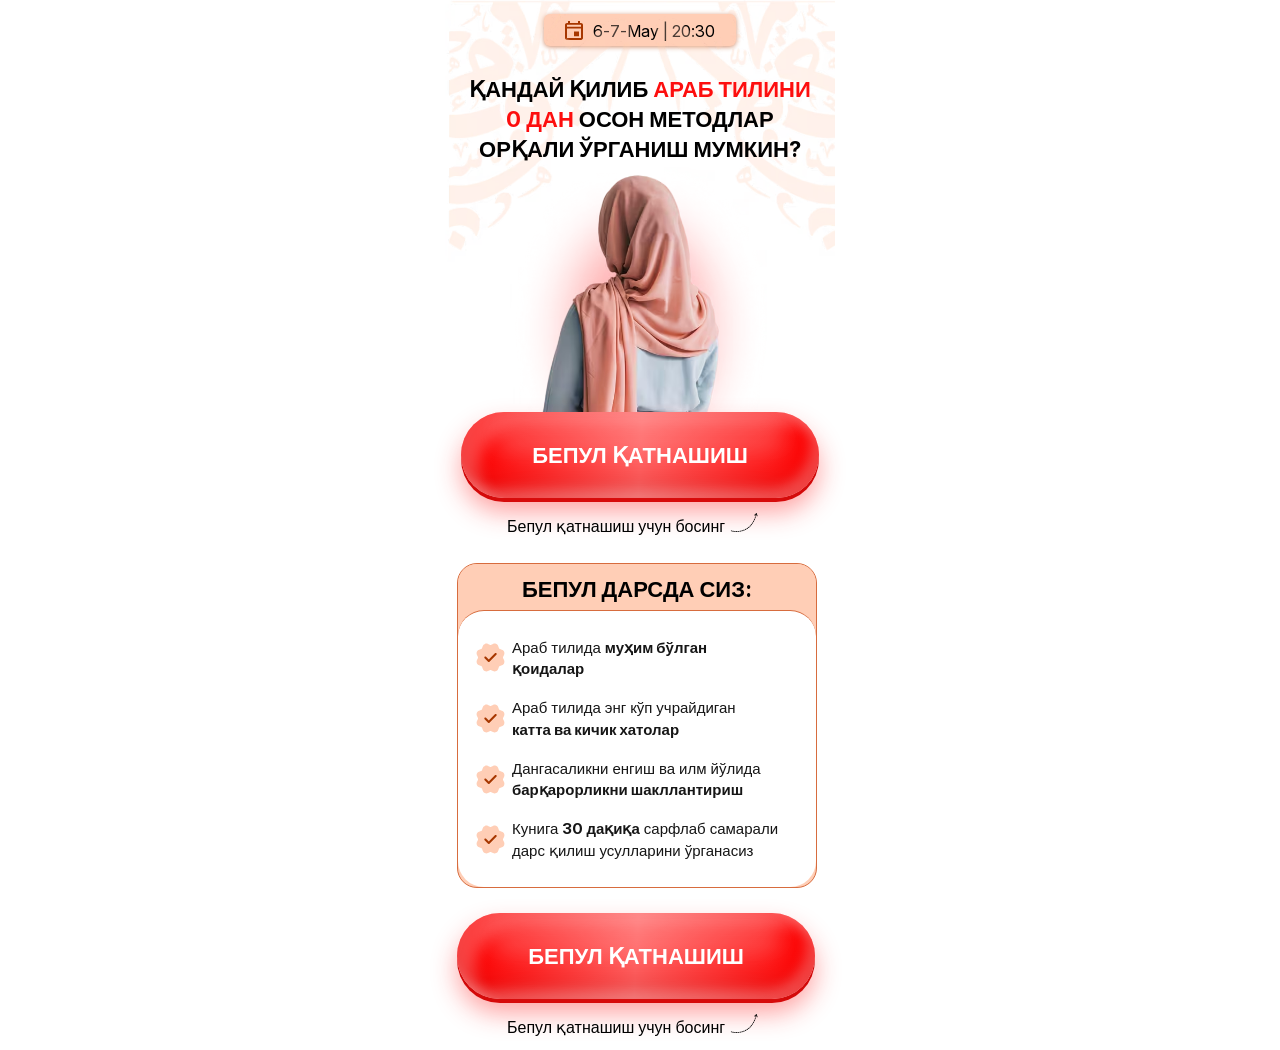
==== b/index.html @ a01e9bb9 "adddd" ====
<!DOCTYPE html>
<html lang="ru">

<head>
  <meta charset="UTF-8">
  <meta name="viewport" content="width=device-width, initial-scale=1.0">
  <title>b</title>
    <style>
      @font-face {
        font-family: "Inter";
        src: url("./font/Inter_18pt-Regular.woff2") format("woff2");
        font-weight: 400;
        font-display: swap;
      }

      @font-face {
        font-family: "Inter";
        src: url("./font/Inter_18pt-Bold.woff2") format("woff2");
        font-weight: 700;
        font-display: swap;
      }

      * {
        margin: 0;
        padding: 0;
        box-sizing: border-box
      }
    
      body {
        font-family: "Inter", Arial, Helvetica, sans-serif;
        overflow-x: hidden
      }
    
      .container {
        max-width: 390px;
        margin-left: auto;
        margin-right: auto;
        padding-left: 12px;
        padding-right: 12px
      }
    
      .wrapper {
        position: relative
      }
    
      .head__img {
        height: auto;
        position: absolute;
        max-width: 390px;
        width: 100%;
        left: 50%;
        transform: translateX(-50%)
      }
    
      .header {
        padding-top: 14px;
        padding-bottom: 28px
      }
    
      .header__container {
        display: flex;
        align-items: center;
        justify-content: center;
        gap: 10px;
        max-width: 192px;
        width: 100%;
        background-color: #FFCEB6;
        box-shadow: 0 1px 5px 0 #D38E6C;
        border-radius: 6px;
        border: none;
        height: 32px
      }
    
      .header__date {
        font-family: "Inter", Arial, Helvetica, sans-serif;
        font-weight: 400;
        font-size: 16px;
        line-height: 40px;
        text-align: center;
        color: #000;
        padding-top: 2px
      }
    
      .hero {
        position: relative;
        z-index: 11;
      }
    
      .hero__title {
        font-weight: 700;
        font-size: clamp(15px, 5.5vw, 22px);
        line-height: 30px;
        text-align: center;
        text-transform: uppercase
      }
    
      .hero__title span {
        color: #FD0E0E
      }
    
      .hero__row {
        display: flex;
        align-items: center;
        flex-direction: column
      }
    
      .logo {
        height: auto;
        max-width: 260px;
        width: 100%
      }
    
      .btn {
        position: relative;
        display: inline-flex;
        align-items: center;
        justify-content: center;
        font-family: "Inter", Arial, Helvetica, sans-serif;
        font-weight: 400;
        font-size: 22px;
        line-height: 100%;
        text-align: center;
        text-transform: uppercase;
        max-width: 358px;
        width: 100%;
        padding: 32px 0;
        border: none;
        border-radius: 50px;
        cursor: pointer;
        background: linear-gradient(92.85deg, #FD0303 4.48%, #FF5E5E 50.06%, #FD0303 97.42%);
        box-shadow: 0 14px 26px rgb(255 34 34 / .42), 0 4px 0 #C20000, 18px 13px 13.8px rgb(255 255 255 / .25) inset, -9px -9px 11.4px rgb(255 255 255 / .25) inset, 0 -16px 22px rgb(160 0 0 / .22) inset;
        color: #fff;
        margin-top: -83px;
        overflow: hidden;
        transition: transform 0.15s ease, box-shadow 0.15s ease
      }
    
      .btn::before {
        content: "";
        position: absolute;
        top: 8px;
        left: 34px;
        right: 34px;
        height: 34px;
        border-radius: 999px;
        background: rgb(255 255 255 / .16);
        filter: blur(10px);
        pointer-events: none
      }
    
      .btn:active {
        transform: translateY(3px);
        box-shadow: 0 8px 18px rgb(255 34 34 / .34), 0 1px 0 #C20000, 18px 13px 13.8px rgb(255 255 255 / .25) inset, -9px -9px 11.4px rgb(255 255 255 / .25) inset, 0 -12px 18px rgb(160 0 0 / .24) inset
      }
    
      .hero__flex {
        margin-top: 16px;
        display: flex;
        align-items: center;
        gap: 4px;
        max-width: 266px;
        width: 100%;
        margin-left: auto;
        margin-right: auto;
        position: relative
      }
    
      .flex__text {
        font-family: "Inter", Arial, Helvetica, sans-serif;
        font-weight: 400;
        font-size: 16px;
        line-height: 25px;
        color: #000
      }
    
      .arrow {
        position: absolute;
        right: 14px;
        top: -2px
      }
    
      .learn {
        padding-top: 24px;
        padding-bottom: 10px
      }
    
      .learn__card {
        overflow: hidden;
        border: 1px solid #D76C3E;
        border-radius: 20px;
        background-color: #FFCEB6;
        max-width: 360px;
        width: 100%;
        margin-bottom: 60px
      }
    
      .learn__head {
        min-height: 41px;
        padding: 14px 18px 10px 18px;
        border-radius: 18px 18px 0 0;
        background-color: #FFCEB6
      }
    
      .learn__title {
        font-weight: 700;
        font-size: clamp(20px, 5.5vw, 22px);
        line-height: 1;
        text-align: center;
        text-transform: uppercase;
        color: #000
      }
    
      .learn__list {
        display: flex;
        flex-direction: column;
        gap: 18px;
        padding: 26px 14px 26px 16px;
        list-style: none;
        border-radius: 26px;
        border-top: 1px solid #D76C3E;
        background-color: #fff
      }
    
      .learn__item {
        display: grid;
        grid-template-columns: 28px 1fr;
        align-items: center;
        column-gap: 10px
      }
    
      .learn__item p {
        font-family: "Inter", Arial, Helvetica, sans-serif;
        font-weight: 400;
        font-size: clamp(12px, 4.1vw, 15px);
        line-height: 1.42;
        color: #161616
      }
    
      .learn__item strong {
        font-weight: 800
      }
    
      .learn__check {
        position: relative;
        display: block;
        width: 28px;
        height: 28px;
        flex-shrink: 0
      }
    
      .learn__check::before {
        content: "";
        position: absolute;
        inset: 2px;
        border-radius: 9px;
        background-color: #FFC6AD;
        transform: rotate(45deg)
      }
    
      .learn__check::after {
        content: "";
        position: absolute;
        top: 8px;
        left: 8px;
        width: 11px;
        height: 6px;
        border-left: 3px solid #E77543;
        border-bottom: 3px solid #E77543;
        transform: rotate(-45deg)
      }
    </style>
    <link rel="stylesheet" href="./css/main.css" media="print" onload="this.media='all'" />
    <noscript>
      <link rel="stylesheet" href="./css/main.css" />
    </noscript>
</head>

<body>

  <div class="wrapper">
    <img src="./images/head__img.avif" width="390" height="259" loading="lazy" decoding="async" alt="headImg"
      class="head__img">
    <header class="header">
      <div class="header__container container">
        <img src="./images/calendar.svg" width="18" height="19" loading="lazy" decoding="async" alt="calendar">
        <p class="header__date">6-7-May | 20:30</p>
      </div>
    </header>

    <section class="hero">
      <div class="hero__container container">
        <h2 class="hero__title">
          Қандай қилиб <span>араб тилини <br>
            0 дан</span> осон методлар <br> орқали ўрганиш мумкин?
        </h2>
        <div class="hero__row">
          <img src="./images/logo.avif" width="260" height="400" fetchpriority="high" loading="lazy" decoding="async"
            alt="logo" class="logo">
          <button class="btn registerBtn" id="open">Бепул қатнашиш</button>
        </div>
        <div class="hero__flex">
          <p class="flex__text">
            Бепул қатнашиш учун босинг
          </p>
          <img src="./images/arrow.svg" width="29" height="21" alt="arrowImg" class="arrow">
        </div>
      </div>
    </section>
  </div>

  <section class="learn">
    <div class="learn__container container">
      <div class="learn__card">
        <div class="learn__head">
          <h2 class="learn__title">Бепул дарсда сиз:</h2>
        </div>
        <ul class="learn__list">
          <li class="learn__item">
            <img src="./images/sticky.svg" width="33" height="33" loading="lazy" decoding="async" alt="">
            <p>Араб тилида <strong>муҳим бўлган <br> қоидалар</strong></p>
          </li>
          <li class="learn__item">
            <img src="./images/sticky.svg" width="33" height="33" loading="lazy" decoding="async" alt="">
            <p>Араб тилида энг кўп учрайдиган <br> <strong>катта ва кичик хатолар</strong></p>
          </li>
          <li class="learn__item">
            <img src="./images/sticky.svg" width="33" height="33" loading="lazy" decoding="async" alt="">
            <p>Дангасаликни енгиш ва илм йўлида <strong>барқарорликни шакллантириш</strong></p>
          </li>
          <li class="learn__item">
            <img src="./images/sticky.svg" width="33" height="33" loading="lazy" decoding="async" alt="">
            <p>Кунига <strong>30 дақиқа</strong> сарфлаб самарали дарс қилиш усулларини ўрганасиз</p>
          </li>
        </ul>
      </div>
      <button class="btn registerBtn" id="openBottom">Бепул қатнашиш</button>
      <div class="hero__flex">
        <p class="flex__text">
          Бепул қатнашиш учун босинг
        </p>
        <img src="./images/arrow.svg" width="29" height="21" alt="arrowImg" class="arrow">
      </div>
    </div>
  </section>

  <div id="registrationModal" class="homeModal" style="display: none">
    <div class="homeModalOverlay"></div>
    <div class="homeFormContainer">
      <button class="closeButton" id="closeModalBtn">
        <svg xmlns="http://www.w3.org/2000/svg" width="16" height="16" viewBox="0 0 12 12" fill="none">
          <path d="M1 11L11 1M1 1.00001L11 11" stroke="currentColor" stroke-width="1.5" stroke-linecap="round" />
        </svg>
      </button>
      <div class="homeFormTop">
        <h1 class="homeFormTopTitle">
          Рўйхатдан ўтиш учун <br> маълумотларингизни киритинг!
        </h1>
      </div>
      <form id="registrationForm" name="contact-form">
        <div class="HomeFormRow">
          <label class="HomeFormRowLabel" for="name">Исмингиз:</label>
          <input class="HomeFormRowInput" type="text" id="name" name="name" placeholder="Исмингизни киритинг"
            autocomplete="name" />
          <p class="homeFormErrorText" id="nameError" style="display: none">❌ Исмингизни киритинг!</p>
        </div>

        <div class="HomeFormRow">
          <label class="HomeFormRowLabel" for="phone">Телефон рақамингиз:</label>
          <div class="phone-input-container">
            <button type="button" class="selected-country" id="selectedCountry">
              <div id="selectedCountryFlag" style="display: flex; align-items: center;"></div>
              <svg id="dropdownIcon" xmlns="http://www.w3.org/2000/svg" width="16" height="16" viewBox="0 0 24 24"
                fill="none" stroke="currentColor" stroke-width="2" stroke-linecap="round" stroke-linejoin="round">
                <polyline points="6 9 12 15 18 9"></polyline>
              </svg>
              <span class="selected-code" id="selectedCountryCodeText">+998</span>
            </button>
            <div class="country-dropdown" id="countryDropdown" style="display:none"></div>
            <div class="phone-field" style="flex: 1;">
              <input class="HomeFormRowInput phone-input" type="tel" id="phone" name="phone" inputmode="numeric"
                placeholder="88 888 88 88" autocomplete="tel"
                style="border: none; background-color: transparent; padding-left: 5px; width: 100%;" />
            </div>
          </div>
          <p class="homeFormErrorText" id="phoneError" style="display:none">❌ Телефон рақам мос эмас!</p>
        </div>

        <button type="submit" class="HomeFormBtn" id="submitBtn">ДАВОМ ЭТИШ</button>
      </form>
    </div>
  </div>

  <script defer src="./js/phoneFormatter.js"></script>
  <script defer src="./js/app.js"></script>

</body>

</html>
---- b/css/main.css ----
@font-face {
  font-family: "Inter";
  src: url("../font/Inter_18pt-Regular.woff2") format("woff2");
  font-weight: 400;
  font-display: swap;
}

@font-face {
  font-family: "Inter";
  src: url("../font/Inter_18pt-Bold.woff2") format("woff2");
  font-weight: 700;
  font-display: swap;
}


.homeModal,.homeModalOverlay{position:fixed;top:0;height:100vh;width:100%;left:0}.homeModal{z-index:30;justify-content:center;align-items:center;display:flex}.homeModalOverlay{background-color:rgb(0 0 0 / .3);backdrop-filter:blur(5px)}.homeFormContainer{position:fixed;z-index:30;background-color:#fff;color:#000;border-radius:8px;padding:20px 40px 40px;width:100%;max-width:520px;box-shadow:0 4px 12px rgb(0 0 0 / .1);margin:0 20px;top:50%;left:50%;transform:translate(-50%,-50%)}.homeFormTop{display:flex;justify-content:space-between}.homeFormTopTitle{font-family:"Inter",Arial,Helvetica,sans-serif;font-size:clamp(21px, 6.6vw, 24px);margin:0 0 20px;color:#000;font-weight:600;text-align:center;margin-left:auto;margin-right:auto}.closeButton{background:0 0;border:none;cursor:pointer;padding:4px;justify-content:center;align-items:center;display:flex;position:absolute;top:20px;right:20px;color:#000}.homeFormErrorText{color:#e53e3e;margin-bottom:12px;font-size:14px;font-family:"Inter",Arial,Helvetica,sans-serif;padding-top:5px;padding-bottom:5px}.HomeFormRowInput,.HomeFormRowLabel{font-family:"Inter",Arial,Helvetica,sans-serif;font-size:18px}.HomeFormRow{margin-bottom:20px}.HomeFormRowLabel{display:block;margin-bottom:6px;color:#000}.HomeFormRowInput{width:100%;padding:10px 16px;border:1px solid #c9c9c9;min-height:48px;background-color:#f3f7f8;border-radius:6px;font-weight:400;outline:0;height:50px;transition:border-color .2s}.HomeFormRowInput:focus{border-color:#FB0}.HomeFormRowInput::placeholder{color:#aaa}.HomeFormBtn{font-family:"Inter",Arial,Helvetica,sans-serif;height:60px;width:100%;cursor:pointer;border-radius:10px;background:#FB0;transition:.3s;font-weight:700;font-size:28px;color:#fff;text-transform:uppercase;border:none;position:relative;display:flex;align-items:center;justify-content:center}.phone-input-container{display:flex;align-items:center;position:relative;border:1px solid #c9c9c9;background-color:#fff0;border-radius:6px}.selected-code{display:flex;margin-left:10px}.selected-country{display:flex;align-items:center;padding:10px;padding-right:0;border-radius:6px;cursor:pointer;min-height:50px;font-family:"Inter",Arial,Helvetica,sans-serif;font-size:18px;font-weight:400;min-width:max-content;border:none;background-color:#fff0}.country-dropdown{position:absolute;top:110%;left:0;width:100%;background-color:#fff;border:1px solid #c9c9c9;border-radius:6px;box-shadow:0 4px 12px rgb(0 0 0 / .1);z-index:40;max-height:200px;overflow-y:auto}.country-option{display:flex;justify-content:space-between;align-items:center;padding:10px;cursor:pointer}.country-option:hover{background-color:#f3f7f8}.country-option.selected{background-color:#e6f0fa}@media screen and (max-width:768px){.homeFormContainer{max-width:100%;padding:80px 20px 20px;margin:0;border-radius:6px;height:100vh}.homeFormTopTitle{text-align:center;max-width:408px;margin-left:auto;margin-right:auto;font-weight:700;margin-bottom:15px}.homeFormTop{flex-direction:column;align-items:flex-start}.closeButton{width:100%;height:50px;background-color:#000;color:#fff;padding-right:20px;top:0;left:0;justify-content:end}.homeFormErrorText{font-size:12px;margin-bottom:8px}.HomeFormRowLabel{margin-bottom:6px}.HomeFormRowInput{padding:0 12px;min-height:40px;background-color:#fff0}.HomeFormRowInput::placeholder{color:#a3a3a3}.HomeFormBtn{font-size:18px;font-weight:700;margin-top:24px}}@media screen and (max-width:480px){.homeFormContainer{max-width:100%;padding:80px 20px 20px;margin:0;border-radius:6px;height:100vh}.homeFormTopTitle{text-align:center;margin:0 auto 15px}.homeFormErrorText{font-size:12px;margin-bottom:8px}.HomeFormRowLabel{margin-bottom:6px}.HomeFormRowInput{padding:0 12px;min-height:40px;background-color:#fff0;border-radius:10px}.HomeFormRowInput::placeholder{color:#a3a3a3}.HomeFormBtn{font-size:16px;padding:10px 0;margin-top:24px;height:50px}}.homeModal,.homeModalOverlay{position:fixed;top:0;height:100vh;width:100%;left:0}.homeModal{z-index:30;justify-content:center;align-items:center;display:flex}.homeModalOverlay{background-color:rgb(0 0 0 /.3);backdrop-filter:blur(5px)}.homeFormContainer{position:relative;z-index:30;background-color:#fff;color:#000;border-radius:8px;padding:20px 40px 40px;width:100%;max-width:520px;box-shadow:0 4px 12px rgb(0 0 0 / .1);margin:0 20px;position:fixed;top:50%;left:50%;transform:translate(-50%,-50%)}.homeFormTop{display:flex;justify-content:space-between}.homeFormTopTitle{font-family:"Inter",Arial,Helvetica,sans-serif;font-size:clamp(21px, 6.6vw, 24px);margin:0 0 20px;color:#000;font-weight:600;text-align:center;margin-left:auto;margin-right:auto}.closeButton{background:0 0;border:none;cursor:pointer;padding:4px;justify-content:center;align-items:center;display:flex;position:absolute;top:20px;right:20px;color:#000}.homeFormErrorText{color:#e53e3e;margin-bottom:12px;font-size:14px;font-family:"Inter",Arial,Helvetica,sans-serif;padding-top:5px;padding-bottom:5px}.HomeFormRowInput,.HomeFormRowLabel{font-family:"Inter",Arial,Helvetica,sans-serif;font-size:18px}.HomeFormRow{margin-bottom:20px}.HomeFormRowLabel{display:block;margin-bottom:6px;color:#000}.HomeFormRowInput{width:100%;padding:10px 16px;border:1px solid #c9c9c9;min-height:48px;background-color:#f3f7f8;border-radius:6px;font-weight:400;outline:0;height:50px;transition:border-color 0.2s}.HomeFormRowInput:focus{border-color:#e71f1f}.HomeFormRowInput::placeholder{color:#aaa}.HomeFormBtn{font-family:"Inter",Arial,Helvetica,sans-serif;height:60px;width:100%;cursor:pointer;border-radius:10px;background-color:#e71f1f;transition:0.3s;font-weight:700;font-size:28px;color:#fff;text-transform:uppercase;border:none;position:relative;display:flex;align-items:center;justify-content:center}.phone-input-container{display:flex;align-items:center;position:relative;border:1px solid #c9c9c9;background-color:#fff0;border-radius:6px}.phone-input-container:focus{border-color:#e71f1f}.selected-code{display:flex;margin-left:10px}.country-selector{position:relative;margin-right:10px}.selected-country{display:flex;align-items:center;padding:10px;padding-right:0;border-radius:6px;cursor:pointer;min-height:50px;font-family:"Inter",Arial,Helvetica,sans-serif!important;font-size:18px;font-weight:400!important;min-width:max-content;border:none;background-color:#fff0}.country-dropdown{position:absolute;top:110%;left:0;width:100%;background-color:#fff;border:1px solid #c9c9c9;border-radius:6px;box-shadow:0 4px 12px rgb(0 0 0 / .1);z-index:40;max-height:200px;overflow-y:auto;font-family:"Inter",Arial,Helvetica,sans-serif!important;font-weight:400!important}.country-option{display:flex;justify-content:space-between;align-items:center;padding:10px;cursor:pointer;font-family:"Inter",Arial,Helvetica,sans-serif;font-weight:400!important}.country-option:hover{background-color:#f3f7f8}.country-option.selected{background-color:#e6f0fa}@media screen and (max-width:768px){.homeFormContainer{max-width:100%;padding:80px 20px 20px;margin:0;border-radius:6px;height:100vh}.homeFormTopTitle{text-align:center;max-width:408px;margin-left:auto;margin-right:auto;font-weight:700;margin-bottom:15px}.homeFormTop{flex-direction:column;align-items:flex-start}.closeButton{width:100%;height:50px;background-color:#000;color:#fff;padding-right:20px;top:0;left:0;justify-content:end}.homeFormErrorText{font-size:12px;margin-bottom:8px}.HomeFormRowLabel{margin-bottom:6px}.HomeFormRowInput{padding:0 12px;min-height:40px;background-color:#fff0}.HomeFormRowInput::placeholder{color:#a3a3a3}.HomeFormBtn{font-size:18px;font-weight:700;margin-top:24px}}@media screen and (max-width:480px){.homeFormContainer{max-width:100%;padding:80px 20px 20px;margin:0;border-radius:6px;height:100vh}.homeFormTopTitle{text-align:center;margin:0 auto 15px}.homeFormErrorText{font-size:12px;margin-bottom:8px}.HomeFormRowLabel{margin-bottom:6px}.HomeFormRowInput{padding:0 12px;min-height:40px;background-color:#fff0;border-radius:10px}.HomeFormRowInput::placeholder{color:#a3a3a3}.HomeFormBtn{font-size:16px;padding:10px 0;margin-top:24px;height:50px}}
/* 
* {
  margin: 0;
  padding: 0;
  box-sizing: border-box;
}


body {
  font-family: "Inter", Arial, Helvetica, sans-serif;
  overflow-x: hidden;
}

.container {
  max-width: 390px;
  margin-left: auto;
  margin-right: auto;
  padding-left: 12px;
  padding-right: 12px;
}

.wrapper {
  position: relative;
}

.head__img {
  height: auto;
  position: absolute;
  max-width: 390px;
  width: 100%;
  left: 50%;
  transform: translateX(-50%);
}

.header {
  padding-top: 14px;
  padding-bottom: 28px;
}

.header__container {
  display: flex;
  align-items: center;
  justify-content: center;
  gap: 10px;
  max-width: 192px;
  width: 100%;
  background-color: #FFCEB6;
  box-shadow: 0px 1px 5px 0px #D38E6C;
  border-radius: 6px;
  border: none;
  height: 32px;
}

.header__date {
  font-family: "Inter", Arial, Helvetica, sans-serif;
  font-weight: 400;
  font-size: 16px;
  line-height: 40px;
  text-align: center;
  text-transform: uppercase;
  color: #000000;
  padding-top: 2px;
}

.hero__title {
  font-weight: 700;
  font-size: clamp(15px, 5vw, 20px);
  line-height: 30px;
  text-align: center;
  text-transform: uppercase;
}

.hero__title span {
  color: #FD0E0E;
}

.hero__row {
  display: flex;
  align-items: center;
  flex-direction: column;
}

.logo {
  height: auto;
  max-width: 260px;
  width: 100%;
}

.btn {
  position: relative;
  display: inline-flex;
  align-items: center;
  justify-content: center;
  font-family: "Inter", Arial, Helvetica, sans-serif;
  font-weight: 400;
  font-size: 22px;
  line-height: 100%;
  text-align: center;
  text-transform: uppercase;
  max-width: 358px;
  width: 100%;
  padding: 32px 0;
  border: none;
  border-radius: 50px;
  cursor: pointer;
  background: linear-gradient(92.85deg, #FD0303 4.48%, #FF5E5E 50.06%, #FD0303 97.42%);
  box-shadow:
    0 14px 26px rgba(255, 34, 34, 0.42),
    0 4px 0 #C20000,
    18px 13px 13.8px rgba(255, 255, 255, 0.25) inset,
    -9px -9px 11.4px rgba(255, 255, 255, 0.25) inset,
    0 -16px 22px rgba(160, 0, 0, 0.22) inset;
  color: white;
  margin-top: -83px;
  overflow: hidden;
  transition: transform 0.15s ease, box-shadow 0.15s ease;
}

.btn::before {
  content: "";
  position: absolute;
  top: 8px;
  left: 34px;
  right: 34px;
  height: 34px;
  border-radius: 999px;
  background: rgba(255, 255, 255, 0.16);
  filter: blur(10px);
  pointer-events: none;
}

.btn:active {
  transform: translateY(3px);
  box-shadow:
    0 8px 18px rgba(255, 34, 34, 0.34),
    0 1px 0 #C20000,
    18px 13px 13.8px rgba(255, 255, 255, 0.25) inset,
    -9px -9px 11.4px rgba(255, 255, 255, 0.25) inset,
    0 -12px 18px rgba(160, 0, 0, 0.24) inset;
}

.hero__flex {
  margin-top: 16px;
  display: flex;
  align-items: center;
  gap: 4px;
  max-width: 266px;
  width: 100%;
  margin-left: auto;
  margin-right: auto;
  position: relative;
}

.flex__text {
  font-family: "Inter", Arial, Helvetica, sans-serif;
  font-weight: 400;
  font-size: 16px;
  line-height: 25px;
  color: #000000;
}

.arrow {
  position: absolute;
  right: 14px;
  top: -2px;
}

.learn {
  padding-top: 24px;
  padding-bottom: 10px;
}

.learn__card {
  overflow: hidden;
  border: 1px solid #D76C3E;
  border-radius: 20px;
  background-color: #FFCEB6;
  max-width: 360px;
  width: 100%;
  margin-bottom: 60px;
}

.learn__head {
  min-height: 41px;
  padding: 14px 18px 10px 18px;
  border-radius: 18px 18px 0 0;
  background-color: #FFCEB6;
}

.learn__title {
  font-weight: 700;
  font-size: clamp(20px, 5.5vw, 22px);
  line-height: 1;
  text-align: center;
  text-transform: uppercase;
  color: #000000;
}

.learn__list {
  display: flex;
  flex-direction: column;
  gap: 18px;
  padding: 26px 14px 26px 16px;
  list-style: none;
  border-radius: 26px;
  border-top: 1px solid #D76C3E;
  background-color: white;
}

.learn__item {
  display: grid;
  grid-template-columns: 28px 1fr;
  align-items: center;
  column-gap: 10px;
}

.learn__item p {
  font-family: "Inter", Arial, Helvetica, sans-serif;
  font-weight: 400;
  font-size: clamp(12px, 4.1vw, 15px);
  line-height: 1.42;
  color: #161616;
}

.learn__item strong {
  font-weight: 800;
}

.learn__check {
  position: relative;
  display: block;
  width: 28px;
  height: 28px;
  flex-shrink: 0;
}

.learn__check::before {
  content: "";
  position: absolute;
  inset: 2px;
  border-radius: 9px;
  background-color: #FFC6AD;
  transform: rotate(45deg);
}

.learn__check::after {
  content: "";
  position: absolute;
  top: 8px;
  left: 8px;
  width: 11px;
  height: 6px;
  border-left: 3px solid #E77543;
  border-bottom: 3px solid #E77543;
  transform: rotate(-45deg);
} */

body,
.header__date,
.hero__title,
.btn,
.flex__text,
.learn__title,
.learn__item p,
.homeFormTopTitle,
.HomeFormRowLabel,
.HomeFormRowInput,
.HomeFormBtn {
  font-family: "Inter", Arial, Helvetica, sans-serif;
}

.hero__title,
.learn__title,
.btn,
.HomeFormBtn {
  font-weight: 700;
}

.learn__item strong {
  font-weight: 800;
}
---- b/css/main.css ----
@font-face {
  font-family: "Inter";
  src: url("../font/Inter_18pt-Regular.woff2") format("woff2");
  font-weight: 400;
  font-display: swap;
}

@font-face {
  font-family: "Inter";
  src: url("../font/Inter_18pt-Bold.woff2") format("woff2");
  font-weight: 700;
  font-display: swap;
}


.homeModal,.homeModalOverlay{position:fixed;top:0;height:100vh;width:100%;left:0}.homeModal{z-index:30;justify-content:center;align-items:center;display:flex}.homeModalOverlay{background-color:rgb(0 0 0 / .3);backdrop-filter:blur(5px)}.homeFormContainer{position:fixed;z-index:30;background-color:#fff;color:#000;border-radius:8px;padding:20px 40px 40px;width:100%;max-width:520px;box-shadow:0 4px 12px rgb(0 0 0 / .1);margin:0 20px;top:50%;left:50%;transform:translate(-50%,-50%)}.homeFormTop{display:flex;justify-content:space-between}.homeFormTopTitle{font-family:"Inter",Arial,Helvetica,sans-serif;font-size:clamp(21px, 6.6vw, 24px);margin:0 0 20px;color:#000;font-weight:600;text-align:center;margin-left:auto;margin-right:auto}.closeButton{background:0 0;border:none;cursor:pointer;padding:4px;justify-content:center;align-items:center;display:flex;position:absolute;top:20px;right:20px;color:#000}.homeFormErrorText{color:#e53e3e;margin-bottom:12px;font-size:14px;font-family:"Inter",Arial,Helvetica,sans-serif;padding-top:5px;padding-bottom:5px}.HomeFormRowInput,.HomeFormRowLabel{font-family:"Inter",Arial,Helvetica,sans-serif;font-size:18px}.HomeFormRow{margin-bottom:20px}.HomeFormRowLabel{display:block;margin-bottom:6px;color:#000}.HomeFormRowInput{width:100%;padding:10px 16px;border:1px solid #c9c9c9;min-height:48px;background-color:#f3f7f8;border-radius:6px;font-weight:400;outline:0;height:50px;transition:border-color .2s}.HomeFormRowInput:focus{border-color:#FB0}.HomeFormRowInput::placeholder{color:#aaa}.HomeFormBtn{font-family:"Inter",Arial,Helvetica,sans-serif;height:60px;width:100%;cursor:pointer;border-radius:10px;background:#FB0;transition:.3s;font-weight:700;font-size:28px;color:#fff;text-transform:uppercase;border:none;position:relative;display:flex;align-items:center;justify-content:center}.phone-input-container{display:flex;align-items:center;position:relative;border:1px solid #c9c9c9;background-color:#fff0;border-radius:6px}.selected-code{display:flex;margin-left:10px}.selected-country{display:flex;align-items:center;padding:10px;padding-right:0;border-radius:6px;cursor:pointer;min-height:50px;font-family:"Inter",Arial,Helvetica,sans-serif;font-size:18px;font-weight:400;min-width:max-content;border:none;background-color:#fff0}.country-dropdown{position:absolute;top:110%;left:0;width:100%;background-color:#fff;border:1px solid #c9c9c9;border-radius:6px;box-shadow:0 4px 12px rgb(0 0 0 / .1);z-index:40;max-height:200px;overflow-y:auto}.country-option{display:flex;justify-content:space-between;align-items:center;padding:10px;cursor:pointer}.country-option:hover{background-color:#f3f7f8}.country-option.selected{background-color:#e6f0fa}@media screen and (max-width:768px){.homeFormContainer{max-width:100%;padding:80px 20px 20px;margin:0;border-radius:6px;height:100vh}.homeFormTopTitle{text-align:center;max-width:408px;margin-left:auto;margin-right:auto;font-weight:700;margin-bottom:15px}.homeFormTop{flex-direction:column;align-items:flex-start}.closeButton{width:100%;height:50px;background-color:#000;color:#fff;padding-right:20px;top:0;left:0;justify-content:end}.homeFormErrorText{font-size:12px;margin-bottom:8px}.HomeFormRowLabel{margin-bottom:6px}.HomeFormRowInput{padding:0 12px;min-height:40px;background-color:#fff0}.HomeFormRowInput::placeholder{color:#a3a3a3}.HomeFormBtn{font-size:18px;font-weight:700;margin-top:24px}}@media screen and (max-width:480px){.homeFormContainer{max-width:100%;padding:80px 20px 20px;margin:0;border-radius:6px;height:100vh}.homeFormTopTitle{text-align:center;margin:0 auto 15px}.homeFormErrorText{font-size:12px;margin-bottom:8px}.HomeFormRowLabel{margin-bottom:6px}.HomeFormRowInput{padding:0 12px;min-height:40px;background-color:#fff0;border-radius:10px}.HomeFormRowInput::placeholder{color:#a3a3a3}.HomeFormBtn{font-size:16px;padding:10px 0;margin-top:24px;height:50px}}.homeModal,.homeModalOverlay{position:fixed;top:0;height:100vh;width:100%;left:0}.homeModal{z-index:30;justify-content:center;align-items:center;display:flex}.homeModalOverlay{background-color:rgb(0 0 0 /.3);backdrop-filter:blur(5px)}.homeFormContainer{position:relative;z-index:30;background-color:#fff;color:#000;border-radius:8px;padding:20px 40px 40px;width:100%;max-width:520px;box-shadow:0 4px 12px rgb(0 0 0 / .1);margin:0 20px;position:fixed;top:50%;left:50%;transform:translate(-50%,-50%)}.homeFormTop{display:flex;justify-content:space-between}.homeFormTopTitle{font-family:"Inter",Arial,Helvetica,sans-serif;font-size:clamp(21px, 6.6vw, 24px);margin:0 0 20px;color:#000;font-weight:600;text-align:center;margin-left:auto;margin-right:auto}.closeButton{background:0 0;border:none;cursor:pointer;padding:4px;justify-content:center;align-items:center;display:flex;position:absolute;top:20px;right:20px;color:#000}.homeFormErrorText{color:#e53e3e;margin-bottom:12px;font-size:14px;font-family:"Inter",Arial,Helvetica,sans-serif;padding-top:5px;padding-bottom:5px}.HomeFormRowInput,.HomeFormRowLabel{font-family:"Inter",Arial,Helvetica,sans-serif;font-size:18px}.HomeFormRow{margin-bottom:20px}.HomeFormRowLabel{display:block;margin-bottom:6px;color:#000}.HomeFormRowInput{width:100%;padding:10px 16px;border:1px solid #c9c9c9;min-height:48px;background-color:#f3f7f8;border-radius:6px;font-weight:400;outline:0;height:50px;transition:border-color 0.2s}.HomeFormRowInput:focus{border-color:#e71f1f}.HomeFormRowInput::placeholder{color:#aaa}.HomeFormBtn{font-family:"Inter",Arial,Helvetica,sans-serif;height:60px;width:100%;cursor:pointer;border-radius:10px;background-color:#e71f1f;transition:0.3s;font-weight:700;font-size:28px;color:#fff;text-transform:uppercase;border:none;position:relative;display:flex;align-items:center;justify-content:center}.phone-input-container{display:flex;align-items:center;position:relative;border:1px solid #c9c9c9;background-color:#fff0;border-radius:6px}.phone-input-container:focus{border-color:#e71f1f}.selected-code{display:flex;margin-left:10px}.country-selector{position:relative;margin-right:10px}.selected-country{display:flex;align-items:center;padding:10px;padding-right:0;border-radius:6px;cursor:pointer;min-height:50px;font-family:"Inter",Arial,Helvetica,sans-serif!important;font-size:18px;font-weight:400!important;min-width:max-content;border:none;background-color:#fff0}.country-dropdown{position:absolute;top:110%;left:0;width:100%;background-color:#fff;border:1px solid #c9c9c9;border-radius:6px;box-shadow:0 4px 12px rgb(0 0 0 / .1);z-index:40;max-height:200px;overflow-y:auto;font-family:"Inter",Arial,Helvetica,sans-serif!important;font-weight:400!important}.country-option{display:flex;justify-content:space-between;align-items:center;padding:10px;cursor:pointer;font-family:"Inter",Arial,Helvetica,sans-serif;font-weight:400!important}.country-option:hover{background-color:#f3f7f8}.country-option.selected{background-color:#e6f0fa}@media screen and (max-width:768px){.homeFormContainer{max-width:100%;padding:80px 20px 20px;margin:0;border-radius:6px;height:100vh}.homeFormTopTitle{text-align:center;max-width:408px;margin-left:auto;margin-right:auto;font-weight:700;margin-bottom:15px}.homeFormTop{flex-direction:column;align-items:flex-start}.closeButton{width:100%;height:50px;background-color:#000;color:#fff;padding-right:20px;top:0;left:0;justify-content:end}.homeFormErrorText{font-size:12px;margin-bottom:8px}.HomeFormRowLabel{margin-bottom:6px}.HomeFormRowInput{padding:0 12px;min-height:40px;background-color:#fff0}.HomeFormRowInput::placeholder{color:#a3a3a3}.HomeFormBtn{font-size:18px;font-weight:700;margin-top:24px}}@media screen and (max-width:480px){.homeFormContainer{max-width:100%;padding:80px 20px 20px;margin:0;border-radius:6px;height:100vh}.homeFormTopTitle{text-align:center;margin:0 auto 15px}.homeFormErrorText{font-size:12px;margin-bottom:8px}.HomeFormRowLabel{margin-bottom:6px}.HomeFormRowInput{padding:0 12px;min-height:40px;background-color:#fff0;border-radius:10px}.HomeFormRowInput::placeholder{color:#a3a3a3}.HomeFormBtn{font-size:16px;padding:10px 0;margin-top:24px;height:50px}}
/* 
* {
  margin: 0;
  padding: 0;
  box-sizing: border-box;
}


body {
  font-family: "Inter", Arial, Helvetica, sans-serif;
  overflow-x: hidden;
}

.container {
  max-width: 390px;
  margin-left: auto;
  margin-right: auto;
  padding-left: 12px;
  padding-right: 12px;
}

.wrapper {
  position: relative;
}

.head__img {
  height: auto;
  position: absolute;
  max-width: 390px;
  width: 100%;
  left: 50%;
  transform: translateX(-50%);
}

.header {
  padding-top: 14px;
  padding-bottom: 28px;
}

.header__container {
  display: flex;
  align-items: center;
  justify-content: center;
  gap: 10px;
  max-width: 192px;
  width: 100%;
  background-color: #FFCEB6;
  box-shadow: 0px 1px 5px 0px #D38E6C;
  border-radius: 6px;
  border: none;
  height: 32px;
}

.header__date {
  font-family: "Inter", Arial, Helvetica, sans-serif;
  font-weight: 400;
  font-size: 16px;
  line-height: 40px;
  text-align: center;
  text-transform: uppercase;
  color: #000000;
  padding-top: 2px;
}

.hero__title {
  font-weight: 700;
  font-size: clamp(15px, 5vw, 20px);
  line-height: 30px;
  text-align: center;
  text-transform: uppercase;
}

.hero__title span {
  color: #FD0E0E;
}

.hero__row {
  display: flex;
  align-items: center;
  flex-direction: column;
}

.logo {
  height: auto;
  max-width: 260px;
  width: 100%;
}

.btn {
  position: relative;
  display: inline-flex;
  align-items: center;
  justify-content: center;
  font-family: "Inter", Arial, Helvetica, sans-serif;
  font-weight: 400;
  font-size: 22px;
  line-height: 100%;
  text-align: center;
  text-transform: uppercase;
  max-width: 358px;
  width: 100%;
  padding: 32px 0;
  border: none;
  border-radius: 50px;
  cursor: pointer;
  background: linear-gradient(92.85deg, #FD0303 4.48%, #FF5E5E 50.06%, #FD0303 97.42%);
  box-shadow:
    0 14px 26px rgba(255, 34, 34, 0.42),
    0 4px 0 #C20000,
    18px 13px 13.8px rgba(255, 255, 255, 0.25) inset,
    -9px -9px 11.4px rgba(255, 255, 255, 0.25) inset,
    0 -16px 22px rgba(160, 0, 0, 0.22) inset;
  color: white;
  margin-top: -83px;
  overflow: hidden;
  transition: transform 0.15s ease, box-shadow 0.15s ease;
}

.btn::before {
  content: "";
  position: absolute;
  top: 8px;
  left: 34px;
  right: 34px;
  height: 34px;
  border-radius: 999px;
  background: rgba(255, 255, 255, 0.16);
  filter: blur(10px);
  pointer-events: none;
}

.btn:active {
  transform: translateY(3px);
  box-shadow:
    0 8px 18px rgba(255, 34, 34, 0.34),
    0 1px 0 #C20000,
    18px 13px 13.8px rgba(255, 255, 255, 0.25) inset,
    -9px -9px 11.4px rgba(255, 255, 255, 0.25) inset,
    0 -12px 18px rgba(160, 0, 0, 0.24) inset;
}

.hero__flex {
  margin-top: 16px;
  display: flex;
  align-items: center;
  gap: 4px;
  max-width: 266px;
  width: 100%;
  margin-left: auto;
  margin-right: auto;
  position: relative;
}

.flex__text {
  font-family: "Inter", Arial, Helvetica, sans-serif;
  font-weight: 400;
  font-size: 16px;
  line-height: 25px;
  color: #000000;
}

.arrow {
  position: absolute;
  right: 14px;
  top: -2px;
}

.learn {
  padding-top: 24px;
  padding-bottom: 10px;
}

.learn__card {
  overflow: hidden;
  border: 1px solid #D76C3E;
  border-radius: 20px;
  background-color: #FFCEB6;
  max-width: 360px;
  width: 100%;
  margin-bottom: 60px;
}

.learn__head {
  min-height: 41px;
  padding: 14px 18px 10px 18px;
  border-radius: 18px 18px 0 0;
  background-color: #FFCEB6;
}

.learn__title {
  font-weight: 700;
  font-size: clamp(20px, 5.5vw, 22px);
  line-height: 1;
  text-align: center;
  text-transform: uppercase;
  color: #000000;
}

.learn__list {
  display: flex;
  flex-direction: column;
  gap: 18px;
  padding: 26px 14px 26px 16px;
  list-style: none;
  border-radius: 26px;
  border-top: 1px solid #D76C3E;
  background-color: white;
}

.learn__item {
  display: grid;
  grid-template-columns: 28px 1fr;
  align-items: center;
  column-gap: 10px;
}

.learn__item p {
  font-family: "Inter", Arial, Helvetica, sans-serif;
  font-weight: 400;
  font-size: clamp(12px, 4.1vw, 15px);
  line-height: 1.42;
  color: #161616;
}

.learn__item strong {
  font-weight: 800;
}

.learn__check {
  position: relative;
  display: block;
  width: 28px;
  height: 28px;
  flex-shrink: 0;
}

.learn__check::before {
  content: "";
  position: absolute;
  inset: 2px;
  border-radius: 9px;
  background-color: #FFC6AD;
  transform: rotate(45deg);
}

.learn__check::after {
  content: "";
  position: absolute;
  top: 8px;
  left: 8px;
  width: 11px;
  height: 6px;
  border-left: 3px solid #E77543;
  border-bottom: 3px solid #E77543;
  transform: rotate(-45deg);
} */

body,
.header__date,
.hero__title,
.btn,
.flex__text,
.learn__title,
.learn__item p,
.homeFormTopTitle,
.HomeFormRowLabel,
.HomeFormRowInput,
.HomeFormBtn {
  font-family: "Inter", Arial, Helvetica, sans-serif;
}

.hero__title,
.learn__title,
.btn,
.HomeFormBtn {
  font-weight: 700;
}

.learn__item strong {
  font-weight: 800;
}
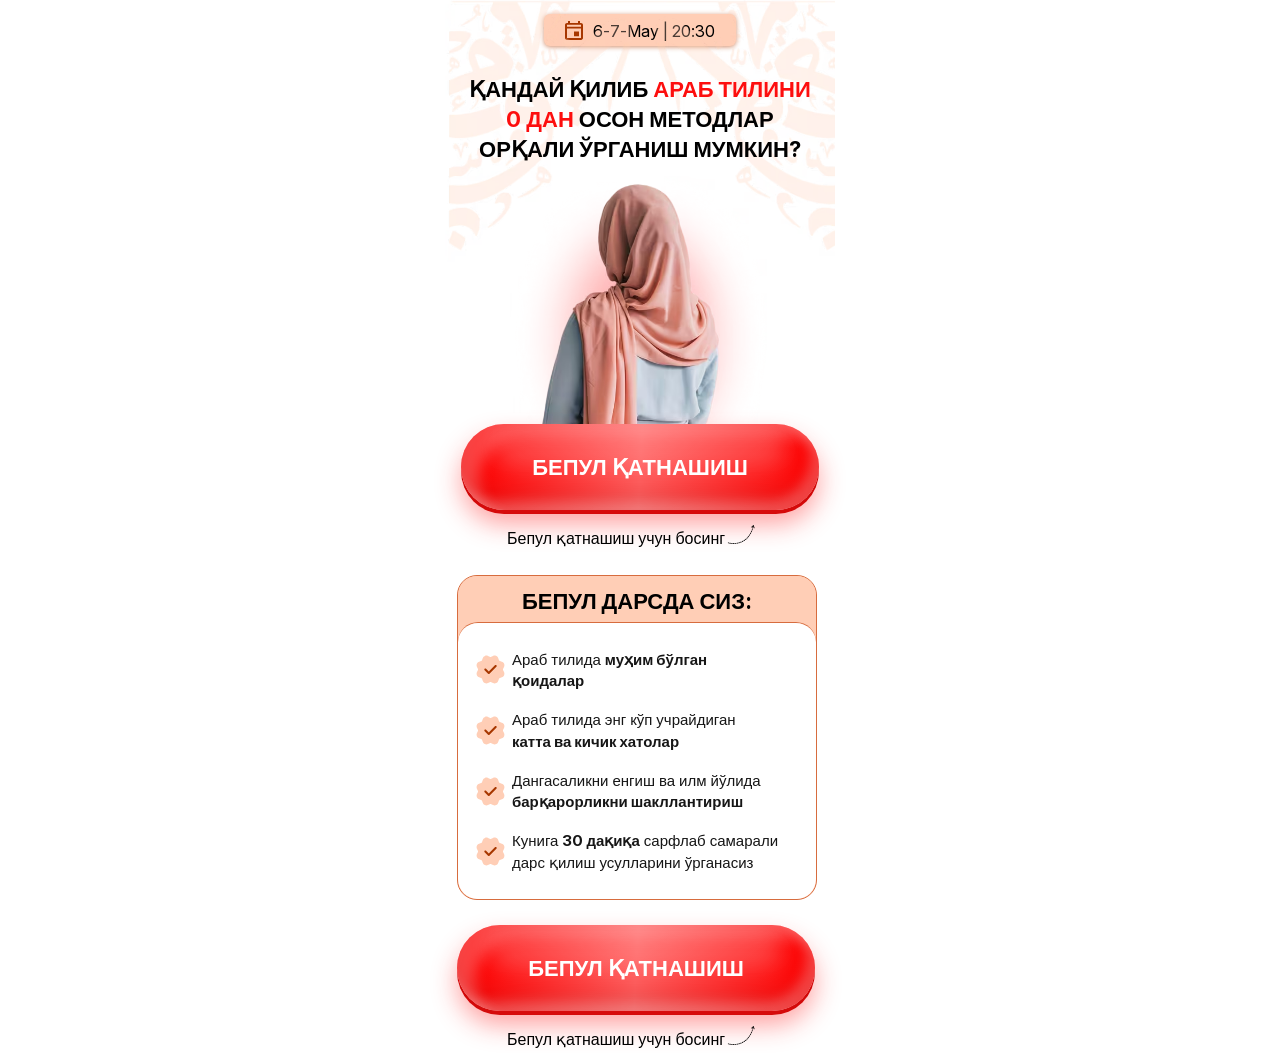
==== commit 05495e80: "addd" ====
--- a/b/index.html
+++ b/b/index.html
@@ -5,270 +5,7 @@
   <meta charset="UTF-8">
   <meta name="viewport" content="width=device-width, initial-scale=1.0">
   <title>b</title>
-    <style>
-      @font-face {
-        font-family: "Inter";
-        src: url("./font/Inter_18pt-Regular.woff2") format("woff2");
-        font-weight: 400;
-        font-display: swap;
-      }
-
-      @font-face {
-        font-family: "Inter";
-        src: url("./font/Inter_18pt-Bold.woff2") format("woff2");
-        font-weight: 700;
-        font-display: swap;
-      }
-
-      * {
-        margin: 0;
-        padding: 0;
-        box-sizing: border-box
-      }
-    
-      body {
-        font-family: "Inter", Arial, Helvetica, sans-serif;
-        overflow-x: hidden
-      }
-    
-      .container {
-        max-width: 390px;
-        margin-left: auto;
-        margin-right: auto;
-        padding-left: 12px;
-        padding-right: 12px
-      }
-    
-      .wrapper {
-        position: relative
-      }
-    
-      .head__img {
-        height: auto;
-        position: absolute;
-        max-width: 390px;
-        width: 100%;
-        left: 50%;
-        transform: translateX(-50%)
-      }
-    
-      .header {
-        padding-top: 14px;
-        padding-bottom: 28px
-      }
-    
-      .header__container {
-        display: flex;
-        align-items: center;
-        justify-content: center;
-        gap: 10px;
-        max-width: 192px;
-        width: 100%;
-        background-color: #FFCEB6;
-        box-shadow: 0 1px 5px 0 #D38E6C;
-        border-radius: 6px;
-        border: none;
-        height: 32px
-      }
-    
-      .header__date {
-        font-family: "Inter", Arial, Helvetica, sans-serif;
-        font-weight: 400;
-        font-size: 16px;
-        line-height: 40px;
-        text-align: center;
-        color: #000;
-        padding-top: 2px
-      }
-    
-      .hero {
-        position: relative;
-        z-index: 11;
-      }
-    
-      .hero__title {
-        font-weight: 700;
-        font-size: clamp(15px, 5.5vw, 22px);
-        line-height: 30px;
-        text-align: center;
-        text-transform: uppercase
-      }
-    
-      .hero__title span {
-        color: #FD0E0E
-      }
-    
-      .hero__row {
-        display: flex;
-        align-items: center;
-        flex-direction: column
-      }
-    
-      .logo {
-        height: auto;
-        max-width: 260px;
-        width: 100%
-      }
-    
-      .btn {
-        position: relative;
-        display: inline-flex;
-        align-items: center;
-        justify-content: center;
-        font-family: "Inter", Arial, Helvetica, sans-serif;
-        font-weight: 400;
-        font-size: 22px;
-        line-height: 100%;
-        text-align: center;
-        text-transform: uppercase;
-        max-width: 358px;
-        width: 100%;
-        padding: 32px 0;
-        border: none;
-        border-radius: 50px;
-        cursor: pointer;
-        background: linear-gradient(92.85deg, #FD0303 4.48%, #FF5E5E 50.06%, #FD0303 97.42%);
-        box-shadow: 0 14px 26px rgb(255 34 34 / .42), 0 4px 0 #C20000, 18px 13px 13.8px rgb(255 255 255 / .25) inset, -9px -9px 11.4px rgb(255 255 255 / .25) inset, 0 -16px 22px rgb(160 0 0 / .22) inset;
-        color: #fff;
-        margin-top: -83px;
-        overflow: hidden;
-        transition: transform 0.15s ease, box-shadow 0.15s ease
-      }
-    
-      .btn::before {
-        content: "";
-        position: absolute;
-        top: 8px;
-        left: 34px;
-        right: 34px;
-        height: 34px;
-        border-radius: 999px;
-        background: rgb(255 255 255 / .16);
-        filter: blur(10px);
-        pointer-events: none
-      }
-    
-      .btn:active {
-        transform: translateY(3px);
-        box-shadow: 0 8px 18px rgb(255 34 34 / .34), 0 1px 0 #C20000, 18px 13px 13.8px rgb(255 255 255 / .25) inset, -9px -9px 11.4px rgb(255 255 255 / .25) inset, 0 -12px 18px rgb(160 0 0 / .24) inset
-      }
-    
-      .hero__flex {
-        margin-top: 16px;
-        display: flex;
-        align-items: center;
-        gap: 4px;
-        max-width: 266px;
-        width: 100%;
-        margin-left: auto;
-        margin-right: auto;
-        position: relative
-      }
-    
-      .flex__text {
-        font-family: "Inter", Arial, Helvetica, sans-serif;
-        font-weight: 400;
-        font-size: 16px;
-        line-height: 25px;
-        color: #000
-      }
-    
-      .arrow {
-        position: absolute;
-        right: 14px;
-        top: -2px
-      }
-    
-      .learn {
-        padding-top: 24px;
-        padding-bottom: 10px
-      }
-    
-      .learn__card {
-        overflow: hidden;
-        border: 1px solid #D76C3E;
-        border-radius: 20px;
-        background-color: #FFCEB6;
-        max-width: 360px;
-        width: 100%;
-        margin-bottom: 60px
-      }
-    
-      .learn__head {
-        min-height: 41px;
-        padding: 14px 18px 10px 18px;
-        border-radius: 18px 18px 0 0;
-        background-color: #FFCEB6
-      }
-    
-      .learn__title {
-        font-weight: 700;
-        font-size: clamp(20px, 5.5vw, 22px);
-        line-height: 1;
-        text-align: center;
-        text-transform: uppercase;
-        color: #000
-      }
-    
-      .learn__list {
-        display: flex;
-        flex-direction: column;
-        gap: 18px;
-        padding: 26px 14px 26px 16px;
-        list-style: none;
-        border-radius: 26px;
-        border-top: 1px solid #D76C3E;
-        background-color: #fff
-      }
-    
-      .learn__item {
-        display: grid;
-        grid-template-columns: 28px 1fr;
-        align-items: center;
-        column-gap: 10px
-      }
-    
-      .learn__item p {
-        font-family: "Inter", Arial, Helvetica, sans-serif;
-        font-weight: 400;
-        font-size: clamp(12px, 4.1vw, 15px);
-        line-height: 1.42;
-        color: #161616
-      }
-    
-      .learn__item strong {
-        font-weight: 800
-      }
-    
-      .learn__check {
-        position: relative;
-        display: block;
-        width: 28px;
-        height: 28px;
-        flex-shrink: 0
-      }
-    
-      .learn__check::before {
-        content: "";
-        position: absolute;
-        inset: 2px;
-        border-radius: 9px;
-        background-color: #FFC6AD;
-        transform: rotate(45deg)
-      }
-    
-      .learn__check::after {
-        content: "";
-        position: absolute;
-        top: 8px;
-        left: 8px;
-        width: 11px;
-        height: 6px;
-        border-left: 3px solid #E77543;
-        border-bottom: 3px solid #E77543;
-        transform: rotate(-45deg)
-      }
-    </style>
+   <style>@font-face{font-family:"Inter";src:url(./font/Inter_18pt-Regular.woff2) format("woff2");font-weight:400;font-display:swap}@font-face{font-family:"Inter";src:url(./font/Inter_18pt-Bold.woff2) format("woff2");font-weight:700;font-display:swap}*{margin:0;padding:0;box-sizing:border-box}body{font-family:"Inter",Arial,Helvetica,sans-serif;overflow-x:hidden}.container{max-width:390px;margin-left:auto;margin-right:auto;padding-left:12px;padding-right:12px}.wrapper{position:relative}.head__img{height:auto;position:absolute;max-width:390px;width:100%;left:50%;transform:translateX(-50%)}.header{padding-top:14px;padding-bottom:28px}.header__container{display:flex;align-items:center;justify-content:center;gap:10px;max-width:192px;width:100%;background-color:#FFCEB6;box-shadow:0 1px 5px 0 #D38E6C;border-radius:6px;border:none;height:32px}.header__date{font-family:"Inter",Arial,Helvetica,sans-serif;font-weight:400;font-size:16px;line-height:40px;text-align:center;color:#000;padding-top:2px}.hero{position:relative;z-index:11}.hero__title{font-weight:700;font-size:clamp(20px, 5.5vw, 22px);line-height:30px;text-align:center;text-transform:uppercase; margin-bottom: 9px;}.hero__title span{color:#FD0E0E}.hero__row{display:flex;align-items:center;flex-direction:column}.logo{height:auto;max-width:260px;width:100%}.btn{position:relative;display:inline-flex;align-items:center;justify-content:center;font-family:"Inter",Arial,Helvetica,sans-serif;font-weight:400;font-size:22px;line-height:100%;text-align:center;text-transform:uppercase;max-width:358px;width:100%;padding:32px 0;border:none;border-radius:50px;cursor:pointer;background:linear-gradient(92.85deg,#FD0303 4.48%,#FF5E5E 50.06%,#FD0303 97.42%);box-shadow:0 14px 26px rgb(255 34 34 / .42),0 4px 0 #C20000,18px 13px 13.8px rgb(255 255 255 / .25) inset,-9px -9px 11.4px rgb(255 255 255 / .25) inset,0 -16px 22px rgb(160 0 0 / .22) inset;color:#fff;margin-top:-80px;overflow:hidden;transition:transform 0.15s ease,box-shadow 0.15s ease}.btn::before{content:"";position:absolute;top:8px;left:34px;right:34px;height:34px;border-radius:999px;background:rgb(255 255 255 / .16);filter:blur(10px);pointer-events:none}.btn:active{transform:translateY(3px);box-shadow:0 8px 18px rgb(255 34 34 / .34),0 1px 0 #C20000,18px 13px 13.8px rgb(255 255 255 / .25) inset,-9px -9px 11.4px rgb(255 255 255 / .25) inset,0 -12px 18px rgb(160 0 0 / .24) inset}.hero__flex{margin-top:16px;display:flex;align-items:center;gap:4px;max-width:266px;width:100%;margin-left:auto;margin-right:auto;position:relative}.flex__text{font-family:"Inter",Arial,Helvetica,sans-serif;font-weight:400;font-size:16px;line-height:25px;color:#000}.arrow{position:absolute;right:17px;top:-2px}.learn{padding-top:24px;padding-bottom:10px}.learn__card{overflow:hidden;border:1px solid #D76C3E;border-radius:20px;background-color:#FFCEB6;max-width:360px;width:100%;margin-bottom:60px}.learn__head{min-height:41px;padding:14px 18px 10px 18px;border-radius:18px 18px 0 0;background-color:#FFCEB6}.learn__title{font-weight:700;font-size:clamp(20px, 5.5vw, 22px);line-height:1;text-align:center;text-transform:uppercase;color:#000}.learn__list{display:flex;flex-direction:column;gap:18px;padding:26px 14px 26px 16px;list-style:none;border-radius:20px;border-top:1px solid #D76C3E;background-color:#fff}.learn__item{display:grid;grid-template-columns:28px 1fr;align-items:center;column-gap:10px}.learn__item p{font-family:"Inter",Arial,Helvetica,sans-serif;font-weight:400;font-size:clamp(12px, 4.1vw, 15px);line-height:1.42;color:#161616}.learn__item strong{font-weight:800}.learn__check{position:relative;display:block;width:28px;height:28px;flex-shrink:0}.learn__check::before{content:"";position:absolute;inset:2px;border-radius:9px;background-color:#FFC6AD;transform:rotate(45deg)}.learn__check::after{content:"";position:absolute;top:8px;left:8px;width:11px;height:6px;border-left:3px solid #E77543;border-bottom:3px solid #E77543;transform:rotate(-45deg)}</style>
     <link rel="stylesheet" href="./css/main.css" media="print" onload="this.media='all'" />
     <noscript>
       <link rel="stylesheet" href="./css/main.css" />
--- a/b/css/main.css
+++ b/b/css/main.css
@@ -12,8 +12,8 @@
   font-display: swap;
 }
 
-
-.homeModal,.homeModalOverlay{position:fixed;top:0;height:100vh;width:100%;left:0}.homeModal{z-index:30;justify-content:center;align-items:center;display:flex}.homeModalOverlay{background-color:rgb(0 0 0 / .3);backdrop-filter:blur(5px)}.homeFormContainer{position:fixed;z-index:30;background-color:#fff;color:#000;border-radius:8px;padding:20px 40px 40px;width:100%;max-width:520px;box-shadow:0 4px 12px rgb(0 0 0 / .1);margin:0 20px;top:50%;left:50%;transform:translate(-50%,-50%)}.homeFormTop{display:flex;justify-content:space-between}.homeFormTopTitle{font-family:"Inter",Arial,Helvetica,sans-serif;font-size:clamp(21px, 6.6vw, 24px);margin:0 0 20px;color:#000;font-weight:600;text-align:center;margin-left:auto;margin-right:auto}.closeButton{background:0 0;border:none;cursor:pointer;padding:4px;justify-content:center;align-items:center;display:flex;position:absolute;top:20px;right:20px;color:#000}.homeFormErrorText{color:#e53e3e;margin-bottom:12px;font-size:14px;font-family:"Inter",Arial,Helvetica,sans-serif;padding-top:5px;padding-bottom:5px}.HomeFormRowInput,.HomeFormRowLabel{font-family:"Inter",Arial,Helvetica,sans-serif;font-size:18px}.HomeFormRow{margin-bottom:20px}.HomeFormRowLabel{display:block;margin-bottom:6px;color:#000}.HomeFormRowInput{width:100%;padding:10px 16px;border:1px solid #c9c9c9;min-height:48px;background-color:#f3f7f8;border-radius:6px;font-weight:400;outline:0;height:50px;transition:border-color .2s}.HomeFormRowInput:focus{border-color:#FB0}.HomeFormRowInput::placeholder{color:#aaa}.HomeFormBtn{font-family:"Inter",Arial,Helvetica,sans-serif;height:60px;width:100%;cursor:pointer;border-radius:10px;background:#FB0;transition:.3s;font-weight:700;font-size:28px;color:#fff;text-transform:uppercase;border:none;position:relative;display:flex;align-items:center;justify-content:center}.phone-input-container{display:flex;align-items:center;position:relative;border:1px solid #c9c9c9;background-color:#fff0;border-radius:6px}.selected-code{display:flex;margin-left:10px}.selected-country{display:flex;align-items:center;padding:10px;padding-right:0;border-radius:6px;cursor:pointer;min-height:50px;font-family:"Inter",Arial,Helvetica,sans-serif;font-size:18px;font-weight:400;min-width:max-content;border:none;background-color:#fff0}.country-dropdown{position:absolute;top:110%;left:0;width:100%;background-color:#fff;border:1px solid #c9c9c9;border-radius:6px;box-shadow:0 4px 12px rgb(0 0 0 / .1);z-index:40;max-height:200px;overflow-y:auto}.country-option{display:flex;justify-content:space-between;align-items:center;padding:10px;cursor:pointer}.country-option:hover{background-color:#f3f7f8}.country-option.selected{background-color:#e6f0fa}@media screen and (max-width:768px){.homeFormContainer{max-width:100%;padding:80px 20px 20px;margin:0;border-radius:6px;height:100vh}.homeFormTopTitle{text-align:center;max-width:408px;margin-left:auto;margin-right:auto;font-weight:700;margin-bottom:15px}.homeFormTop{flex-direction:column;align-items:flex-start}.closeButton{width:100%;height:50px;background-color:#000;color:#fff;padding-right:20px;top:0;left:0;justify-content:end}.homeFormErrorText{font-size:12px;margin-bottom:8px}.HomeFormRowLabel{margin-bottom:6px}.HomeFormRowInput{padding:0 12px;min-height:40px;background-color:#fff0}.HomeFormRowInput::placeholder{color:#a3a3a3}.HomeFormBtn{font-size:18px;font-weight:700;margin-top:24px}}@media screen and (max-width:480px){.homeFormContainer{max-width:100%;padding:80px 20px 20px;margin:0;border-radius:6px;height:100vh}.homeFormTopTitle{text-align:center;margin:0 auto 15px}.homeFormErrorText{font-size:12px;margin-bottom:8px}.HomeFormRowLabel{margin-bottom:6px}.HomeFormRowInput{padding:0 12px;min-height:40px;background-color:#fff0;border-radius:10px}.HomeFormRowInput::placeholder{color:#a3a3a3}.HomeFormBtn{font-size:16px;padding:10px 0;margin-top:24px;height:50px}}.homeModal,.homeModalOverlay{position:fixed;top:0;height:100vh;width:100%;left:0}.homeModal{z-index:30;justify-content:center;align-items:center;display:flex}.homeModalOverlay{background-color:rgb(0 0 0 /.3);backdrop-filter:blur(5px)}.homeFormContainer{position:relative;z-index:30;background-color:#fff;color:#000;border-radius:8px;padding:20px 40px 40px;width:100%;max-width:520px;box-shadow:0 4px 12px rgb(0 0 0 / .1);margin:0 20px;position:fixed;top:50%;left:50%;transform:translate(-50%,-50%)}.homeFormTop{display:flex;justify-content:space-between}.homeFormTopTitle{font-family:"Inter",Arial,Helvetica,sans-serif;font-size:clamp(21px, 6.6vw, 24px);margin:0 0 20px;color:#000;font-weight:600;text-align:center;margin-left:auto;margin-right:auto}.closeButton{background:0 0;border:none;cursor:pointer;padding:4px;justify-content:center;align-items:center;display:flex;position:absolute;top:20px;right:20px;color:#000}.homeFormErrorText{color:#e53e3e;margin-bottom:12px;font-size:14px;font-family:"Inter",Arial,Helvetica,sans-serif;padding-top:5px;padding-bottom:5px}.HomeFormRowInput,.HomeFormRowLabel{font-family:"Inter",Arial,Helvetica,sans-serif;font-size:18px}.HomeFormRow{margin-bottom:20px}.HomeFormRowLabel{display:block;margin-bottom:6px;color:#000}.HomeFormRowInput{width:100%;padding:10px 16px;border:1px solid #c9c9c9;min-height:48px;background-color:#f3f7f8;border-radius:6px;font-weight:400;outline:0;height:50px;transition:border-color 0.2s}.HomeFormRowInput:focus{border-color:#e71f1f}.HomeFormRowInput::placeholder{color:#aaa}.HomeFormBtn{font-family:"Inter",Arial,Helvetica,sans-serif;height:60px;width:100%;cursor:pointer;border-radius:10px;background-color:#e71f1f;transition:0.3s;font-weight:700;font-size:28px;color:#fff;text-transform:uppercase;border:none;position:relative;display:flex;align-items:center;justify-content:center}.phone-input-container{display:flex;align-items:center;position:relative;border:1px solid #c9c9c9;background-color:#fff0;border-radius:6px}.phone-input-container:focus{border-color:#e71f1f}.selected-code{display:flex;margin-left:10px}.country-selector{position:relative;margin-right:10px}.selected-country{display:flex;align-items:center;padding:10px;padding-right:0;border-radius:6px;cursor:pointer;min-height:50px;font-family:"Inter",Arial,Helvetica,sans-serif!important;font-size:18px;font-weight:400!important;min-width:max-content;border:none;background-color:#fff0}.country-dropdown{position:absolute;top:110%;left:0;width:100%;background-color:#fff;border:1px solid #c9c9c9;border-radius:6px;box-shadow:0 4px 12px rgb(0 0 0 / .1);z-index:40;max-height:200px;overflow-y:auto;font-family:"Inter",Arial,Helvetica,sans-serif!important;font-weight:400!important}.country-option{display:flex;justify-content:space-between;align-items:center;padding:10px;cursor:pointer;font-family:"Inter",Arial,Helvetica,sans-serif;font-weight:400!important}.country-option:hover{background-color:#f3f7f8}.country-option.selected{background-color:#e6f0fa}@media screen and (max-width:768px){.homeFormContainer{max-width:100%;padding:80px 20px 20px;margin:0;border-radius:6px;height:100vh}.homeFormTopTitle{text-align:center;max-width:408px;margin-left:auto;margin-right:auto;font-weight:700;margin-bottom:15px}.homeFormTop{flex-direction:column;align-items:flex-start}.closeButton{width:100%;height:50px;background-color:#000;color:#fff;padding-right:20px;top:0;left:0;justify-content:end}.homeFormErrorText{font-size:12px;margin-bottom:8px}.HomeFormRowLabel{margin-bottom:6px}.HomeFormRowInput{padding:0 12px;min-height:40px;background-color:#fff0}.HomeFormRowInput::placeholder{color:#a3a3a3}.HomeFormBtn{font-size:18px;font-weight:700;margin-top:24px}}@media screen and (max-width:480px){.homeFormContainer{max-width:100%;padding:80px 20px 20px;margin:0;border-radius:6px;height:100vh}.homeFormTopTitle{text-align:center;margin:0 auto 15px}.homeFormErrorText{font-size:12px;margin-bottom:8px}.HomeFormRowLabel{margin-bottom:6px}.HomeFormRowInput{padding:0 12px;min-height:40px;background-color:#fff0;border-radius:10px}.HomeFormRowInput::placeholder{color:#a3a3a3}.HomeFormBtn{font-size:16px;padding:10px 0;margin-top:24px;height:50px}}
+.homeModal,.homeModalOverlay{position:fixed;top:0;height:100vh;width:100%;left:0}.homeModal{z-index:30;justify-content:center;align-items:center;display:flex}.homeModalOverlay{background-color:rgb(0 0 0 / .3);backdrop-filter:blur(5px)}.homeFormContainer{position:fixed;z-index:30;background-color:#fff;color:#000;border-radius:8px;padding:20px 40px 40px;width:100%;max-width:520px;box-shadow:0 4px 12px rgb(0 0 0 / .1);margin:0 20px;top:50%;left:50%;transform:translate(-50%,-50%)}.homeFormTop{display:flex;justify-content:space-between}.homeFormTopTitle{font-family:"Inter",Arial,Helvetica,sans-serif;font-size:clamp(21px, 6.6vw, 24px);margin:0 0 20px;color:#000;font-weight:600;text-align:center;margin-left:auto;margin-right:auto}.closeButton{background:0 0;border:none;cursor:pointer;padding:4px;justify-content:center;align-items:center;display:flex;position:absolute;top:20px;right:20px;color:#000}.homeFormErrorText{color:#e53e3e;margin-bottom:12px;font-size:14px;font-family:"Inter",Arial,Helvetica,sans-serif;padding-top:5px;padding-bottom:5px}.HomeFormRowInput,.HomeFormRowLabel{font-family:"Inter",Arial,Helvetica,sans-serif;font-size:18px}.HomeFormRow{margin-bottom:20px}.HomeFormRowLabel{display:block;margin-bottom:6px;color:#000}.HomeFormRowInput{width:100%;padding:10px 16px;border:1px solid #c9c9c9;min-height:48px;background-color:#f3f7f8;border-radius:6px;font-weight:400;outline:0;height:50px;transition:border-color .2s}.HomeFormRowInput:focus{border-color:#FB0}.HomeFormRowInput::placeholder{color:#aaa}.HomeFormBtn{font-family:"Inter",Arial,Helvetica,sans-serif;height:60px;width:100%;cursor:pointer;border-radius:10px;background:#FB0;transition:.3s;font-weight:700;font-size:28px;color:#fff;text-transform:uppercase;border:none;position:relative;display:flex;align-items:center;justify-content:center}.phone-input-container{display:flex;align-items:center;position:relative;border:1px solid #c9c9c9;background-color:#fff0;border-radius:6px}.selected-code{display:flex;margin-left:10px}.selected-country{display:flex;align-items:center;padding:10px;padding-right:0;border-radius:6px;cursor:pointer;min-height:50px;font-family:"Inter",Arial,Helvetica,sans-serif;font-size:18px;font-weight:400;min-width:max-content;border:none;background-color:#fff0}.country-dropdown{position:absolute;top:110%;left:0;width:100%;background-color:#fff;border:1px solid #c9c9c9;border-radius:6px;box-shadow:0 4px 12px rgb(0 0 0 / .1);z-index:40;max-height:200px;overflow-y:auto}.country-option{display:flex;justify-content:space-between;align-items:center;padding:10px;cursor:pointer}.country-option:hover{background-color:#f3f7f8}.country-option.selected{background-color:#e6f0fa}@media screen and (max-width:768px){.homeFormContainer{max-width:100%;padding:80px 20px 20px;margin:0;border-radius:6px;height:100vh}.homeFormTopTitle{text-align:center;max-width:408px;margin-left:auto;margin-right:auto;font-weight:700;margin-bottom:15px}.homeFormTop{flex-direction:column;align-items:flex-start}.closeButton{width:100%;height:50px;background-color:#000;color:#fff;padding-right:20px;top:0;left:0;justify-content:end}.homeFormErrorText{font-size:12px;margin-bottom:8px}.HomeFormRowLabel{margin-bottom:6px}.HomeFormRowInput{padding:0 12px;min-height:40px;background-color:#fff0}.HomeFormRowInput::placeholder{color:#a3a3a3}.HomeFormBtn{font-size:18px;font-weight:700;margin-top:24px}}@media screen and (max-width:480px){.homeFormContainer{max-width:100%;padding:80px 20px 20px;margin:0;border-radius:6px;height:100vh}.homeFormTopTitle{text-align:center;margin:0 auto 15px}.homeFormErrorText{font-size:12px;margin-bottom:8px}.HomeFormRowLabel{margin-bottom:6px}.HomeFormRowInput{padding:0 12px;min-height:40px;background-color:#fff0;border-radius:10px}.HomeFormRowInput::placeholder{color:#a3a3a3}.HomeFormBtn{font-size:16px;padding:10px 0;margin-top:24px;height:50px}}.homeModal,.homeModalOverlay{position:fixed;top:0;height:100vh;width:100%;left:0}.homeModal{z-index:30;justify-content:center;align-items:center;display:flex}.homeModalOverlay{background-color:rgb(0 0 0 /.3);backdrop-filter:blur(5px)}.homeFormContainer{position:relative;z-index:30;background-color:#fff;color:#000;border-radius:8px;padding:20px 40px 40px;width:100%;max-width:520px;box-shadow:0 4px 12px rgb(0 0 0 / .1);margin:0 20px;position:fixed;top:50%;left:50%;transform:translate(-50%,-50%)}.homeFormTop{display:flex;justify-content:space-between}.homeFormTopTitle{font-family:"Inter",Arial,Helvetica,sans-serif;font-size:clamp(21px, 6.6vw, 24px);margin:0 0 20px;color:#000;font-weight:600;text-align:center;margin-left:auto;margin-right:auto}.closeButton{background:0 0;border:none;cursor:pointer;padding:4px;justify-content:center;align-items:center;display:flex;position:absolute;top:20px;right:20px;color:#000}.homeFormErrorText{color:#e53e3e;margin-bottom:12px;font-size:14px;font-family:"Inter",Arial,Helvetica,sans-serif;padding-top:5px;padding-bottom:5px}.HomeFormRowInput,.HomeFormRowLabel{font-family:"Inter",Arial,Helvetica,sans-serif;font-size:18px}.HomeFormRow{margin-bottom:20px}.HomeFormRowLabel{display:block;margin-bottom:6px;color:#000}.HomeFormRowInput{width:100%;padding:10px 16px;border:1px solid #c9c9c9;min-height:48px;background-color:#f3f7f8;border-radius:6px;font-weight:400;outline:0;height:50px;transition:border-color 0.2s}.HomeFormRowInput:focus{border-color:#e71f1f}.HomeFormRowInput::placeholder{color:#aaa}.HomeFormBtn{font-family:"Inter",Arial,Helvetica,sans-serif;height:60px;width:100%;cursor:pointer;border-radius:10px;background:linear-gradient(92.85deg,#FD0303 4.48%,#FF5E5E 50.06%,#FD0303 97.42%);transition:0.3s;font-weight:700;font-size:28px;color:#fff;text-transform:uppercase;border:none;position:relative;display:flex;align-items:center;justify-content:center}.phone-input-container{display:flex;align-items:center;position:relative;border:1px solid #c9c9c9;background-color:#fff0;border-radius:6px}.phone-input-container:focus{border-color:#e71f1f}.selected-code{display:flex;margin-left:10px}.country-selector{position:relative;margin-right:10px}.selected-country{display:flex;align-items:center;padding:10px;padding-right:0;border-radius:6px;cursor:pointer;min-height:50px;font-family:"Inter",Arial,Helvetica,sans-serif!important;font-size:18px;font-weight:400!important;min-width:max-content;border:none;background-color:#fff0}.country-dropdown{position:absolute;top:110%;left:0;width:100%;background-color:#fff;border:1px solid #c9c9c9;border-radius:6px;box-shadow:0 4px 12px rgb(0 0 0 / .1);z-index:40;max-height:200px;overflow-y:auto;font-family:"Inter",Arial,Helvetica,sans-serif!important;font-weight:400!important}.country-option{display:flex;justify-content:space-between;align-items:center;padding:10px;cursor:pointer;font-family:"Inter",Arial,Helvetica,sans-serif;font-weight:400!important}.country-option:hover{background-color:#f3f7f8}.country-option.selected{background-color:#e6f0fa}@media screen and (max-width:768px){.homeFormContainer{max-width:100%;padding:80px 20px 20px;margin:0;border-radius:6px;height:100vh}.homeFormTopTitle{text-align:center;max-width:408px;margin-left:auto;margin-right:auto;font-weight:700;margin-bottom:15px}.homeFormTop{flex-direction:column;align-items:flex-start}.closeButton{width:100%;height:50px;background-color:#000;color:#fff;padding-right:20px;top:0;left:0;justify-content:end}.homeFormErrorText{font-size:12px;margin-bottom:8px}.HomeFormRowLabel{margin-bottom:6px}.HomeFormRowInput{padding:0 12px;min-height:40px;background-color:#fff0}.HomeFormRowInput::placeholder{color:#a3a3a3}.HomeFormBtn{font-size:18px;font-weight:700;margin-top:24px}}@media screen and (max-width:480px){.homeFormContainer{max-width:100%;padding:80px 20px 20px;margin:0;border-radius:6px;height:100vh}.homeFormTopTitle{text-align:center;margin:0 auto 15px}.homeFormErrorText{font-size:12px;margin-bottom:8px}.HomeFormRowLabel{margin-bottom:6px}.HomeFormRowInput{padding:0 12px;min-height:40px;background-color:#fff0;border-radius:10px}.HomeFormRowInput::placeholder{color:#a3a3a3}.HomeFormBtn{font-size:16px;padding:10px 0;margin-top:24px;height:50px}}
+
 /* 
 * {
   margin: 0;
@@ -294,4 +294,4 @@
 
 .learn__item strong {
   font-weight: 800;
-}
+}
--- a/b/css/main.css
+++ b/b/css/main.css
@@ -12,8 +12,8 @@
   font-display: swap;
 }
 
-
-.homeModal,.homeModalOverlay{position:fixed;top:0;height:100vh;width:100%;left:0}.homeModal{z-index:30;justify-content:center;align-items:center;display:flex}.homeModalOverlay{background-color:rgb(0 0 0 / .3);backdrop-filter:blur(5px)}.homeFormContainer{position:fixed;z-index:30;background-color:#fff;color:#000;border-radius:8px;padding:20px 40px 40px;width:100%;max-width:520px;box-shadow:0 4px 12px rgb(0 0 0 / .1);margin:0 20px;top:50%;left:50%;transform:translate(-50%,-50%)}.homeFormTop{display:flex;justify-content:space-between}.homeFormTopTitle{font-family:"Inter",Arial,Helvetica,sans-serif;font-size:clamp(21px, 6.6vw, 24px);margin:0 0 20px;color:#000;font-weight:600;text-align:center;margin-left:auto;margin-right:auto}.closeButton{background:0 0;border:none;cursor:pointer;padding:4px;justify-content:center;align-items:center;display:flex;position:absolute;top:20px;right:20px;color:#000}.homeFormErrorText{color:#e53e3e;margin-bottom:12px;font-size:14px;font-family:"Inter",Arial,Helvetica,sans-serif;padding-top:5px;padding-bottom:5px}.HomeFormRowInput,.HomeFormRowLabel{font-family:"Inter",Arial,Helvetica,sans-serif;font-size:18px}.HomeFormRow{margin-bottom:20px}.HomeFormRowLabel{display:block;margin-bottom:6px;color:#000}.HomeFormRowInput{width:100%;padding:10px 16px;border:1px solid #c9c9c9;min-height:48px;background-color:#f3f7f8;border-radius:6px;font-weight:400;outline:0;height:50px;transition:border-color .2s}.HomeFormRowInput:focus{border-color:#FB0}.HomeFormRowInput::placeholder{color:#aaa}.HomeFormBtn{font-family:"Inter",Arial,Helvetica,sans-serif;height:60px;width:100%;cursor:pointer;border-radius:10px;background:#FB0;transition:.3s;font-weight:700;font-size:28px;color:#fff;text-transform:uppercase;border:none;position:relative;display:flex;align-items:center;justify-content:center}.phone-input-container{display:flex;align-items:center;position:relative;border:1px solid #c9c9c9;background-color:#fff0;border-radius:6px}.selected-code{display:flex;margin-left:10px}.selected-country{display:flex;align-items:center;padding:10px;padding-right:0;border-radius:6px;cursor:pointer;min-height:50px;font-family:"Inter",Arial,Helvetica,sans-serif;font-size:18px;font-weight:400;min-width:max-content;border:none;background-color:#fff0}.country-dropdown{position:absolute;top:110%;left:0;width:100%;background-color:#fff;border:1px solid #c9c9c9;border-radius:6px;box-shadow:0 4px 12px rgb(0 0 0 / .1);z-index:40;max-height:200px;overflow-y:auto}.country-option{display:flex;justify-content:space-between;align-items:center;padding:10px;cursor:pointer}.country-option:hover{background-color:#f3f7f8}.country-option.selected{background-color:#e6f0fa}@media screen and (max-width:768px){.homeFormContainer{max-width:100%;padding:80px 20px 20px;margin:0;border-radius:6px;height:100vh}.homeFormTopTitle{text-align:center;max-width:408px;margin-left:auto;margin-right:auto;font-weight:700;margin-bottom:15px}.homeFormTop{flex-direction:column;align-items:flex-start}.closeButton{width:100%;height:50px;background-color:#000;color:#fff;padding-right:20px;top:0;left:0;justify-content:end}.homeFormErrorText{font-size:12px;margin-bottom:8px}.HomeFormRowLabel{margin-bottom:6px}.HomeFormRowInput{padding:0 12px;min-height:40px;background-color:#fff0}.HomeFormRowInput::placeholder{color:#a3a3a3}.HomeFormBtn{font-size:18px;font-weight:700;margin-top:24px}}@media screen and (max-width:480px){.homeFormContainer{max-width:100%;padding:80px 20px 20px;margin:0;border-radius:6px;height:100vh}.homeFormTopTitle{text-align:center;margin:0 auto 15px}.homeFormErrorText{font-size:12px;margin-bottom:8px}.HomeFormRowLabel{margin-bottom:6px}.HomeFormRowInput{padding:0 12px;min-height:40px;background-color:#fff0;border-radius:10px}.HomeFormRowInput::placeholder{color:#a3a3a3}.HomeFormBtn{font-size:16px;padding:10px 0;margin-top:24px;height:50px}}.homeModal,.homeModalOverlay{position:fixed;top:0;height:100vh;width:100%;left:0}.homeModal{z-index:30;justify-content:center;align-items:center;display:flex}.homeModalOverlay{background-color:rgb(0 0 0 /.3);backdrop-filter:blur(5px)}.homeFormContainer{position:relative;z-index:30;background-color:#fff;color:#000;border-radius:8px;padding:20px 40px 40px;width:100%;max-width:520px;box-shadow:0 4px 12px rgb(0 0 0 / .1);margin:0 20px;position:fixed;top:50%;left:50%;transform:translate(-50%,-50%)}.homeFormTop{display:flex;justify-content:space-between}.homeFormTopTitle{font-family:"Inter",Arial,Helvetica,sans-serif;font-size:clamp(21px, 6.6vw, 24px);margin:0 0 20px;color:#000;font-weight:600;text-align:center;margin-left:auto;margin-right:auto}.closeButton{background:0 0;border:none;cursor:pointer;padding:4px;justify-content:center;align-items:center;display:flex;position:absolute;top:20px;right:20px;color:#000}.homeFormErrorText{color:#e53e3e;margin-bottom:12px;font-size:14px;font-family:"Inter",Arial,Helvetica,sans-serif;padding-top:5px;padding-bottom:5px}.HomeFormRowInput,.HomeFormRowLabel{font-family:"Inter",Arial,Helvetica,sans-serif;font-size:18px}.HomeFormRow{margin-bottom:20px}.HomeFormRowLabel{display:block;margin-bottom:6px;color:#000}.HomeFormRowInput{width:100%;padding:10px 16px;border:1px solid #c9c9c9;min-height:48px;background-color:#f3f7f8;border-radius:6px;font-weight:400;outline:0;height:50px;transition:border-color 0.2s}.HomeFormRowInput:focus{border-color:#e71f1f}.HomeFormRowInput::placeholder{color:#aaa}.HomeFormBtn{font-family:"Inter",Arial,Helvetica,sans-serif;height:60px;width:100%;cursor:pointer;border-radius:10px;background-color:#e71f1f;transition:0.3s;font-weight:700;font-size:28px;color:#fff;text-transform:uppercase;border:none;position:relative;display:flex;align-items:center;justify-content:center}.phone-input-container{display:flex;align-items:center;position:relative;border:1px solid #c9c9c9;background-color:#fff0;border-radius:6px}.phone-input-container:focus{border-color:#e71f1f}.selected-code{display:flex;margin-left:10px}.country-selector{position:relative;margin-right:10px}.selected-country{display:flex;align-items:center;padding:10px;padding-right:0;border-radius:6px;cursor:pointer;min-height:50px;font-family:"Inter",Arial,Helvetica,sans-serif!important;font-size:18px;font-weight:400!important;min-width:max-content;border:none;background-color:#fff0}.country-dropdown{position:absolute;top:110%;left:0;width:100%;background-color:#fff;border:1px solid #c9c9c9;border-radius:6px;box-shadow:0 4px 12px rgb(0 0 0 / .1);z-index:40;max-height:200px;overflow-y:auto;font-family:"Inter",Arial,Helvetica,sans-serif!important;font-weight:400!important}.country-option{display:flex;justify-content:space-between;align-items:center;padding:10px;cursor:pointer;font-family:"Inter",Arial,Helvetica,sans-serif;font-weight:400!important}.country-option:hover{background-color:#f3f7f8}.country-option.selected{background-color:#e6f0fa}@media screen and (max-width:768px){.homeFormContainer{max-width:100%;padding:80px 20px 20px;margin:0;border-radius:6px;height:100vh}.homeFormTopTitle{text-align:center;max-width:408px;margin-left:auto;margin-right:auto;font-weight:700;margin-bottom:15px}.homeFormTop{flex-direction:column;align-items:flex-start}.closeButton{width:100%;height:50px;background-color:#000;color:#fff;padding-right:20px;top:0;left:0;justify-content:end}.homeFormErrorText{font-size:12px;margin-bottom:8px}.HomeFormRowLabel{margin-bottom:6px}.HomeFormRowInput{padding:0 12px;min-height:40px;background-color:#fff0}.HomeFormRowInput::placeholder{color:#a3a3a3}.HomeFormBtn{font-size:18px;font-weight:700;margin-top:24px}}@media screen and (max-width:480px){.homeFormContainer{max-width:100%;padding:80px 20px 20px;margin:0;border-radius:6px;height:100vh}.homeFormTopTitle{text-align:center;margin:0 auto 15px}.homeFormErrorText{font-size:12px;margin-bottom:8px}.HomeFormRowLabel{margin-bottom:6px}.HomeFormRowInput{padding:0 12px;min-height:40px;background-color:#fff0;border-radius:10px}.HomeFormRowInput::placeholder{color:#a3a3a3}.HomeFormBtn{font-size:16px;padding:10px 0;margin-top:24px;height:50px}}
+.homeModal,.homeModalOverlay{position:fixed;top:0;height:100vh;width:100%;left:0}.homeModal{z-index:30;justify-content:center;align-items:center;display:flex}.homeModalOverlay{background-color:rgb(0 0 0 / .3);backdrop-filter:blur(5px)}.homeFormContainer{position:fixed;z-index:30;background-color:#fff;color:#000;border-radius:8px;padding:20px 40px 40px;width:100%;max-width:520px;box-shadow:0 4px 12px rgb(0 0 0 / .1);margin:0 20px;top:50%;left:50%;transform:translate(-50%,-50%)}.homeFormTop{display:flex;justify-content:space-between}.homeFormTopTitle{font-family:"Inter",Arial,Helvetica,sans-serif;font-size:clamp(21px, 6.6vw, 24px);margin:0 0 20px;color:#000;font-weight:600;text-align:center;margin-left:auto;margin-right:auto}.closeButton{background:0 0;border:none;cursor:pointer;padding:4px;justify-content:center;align-items:center;display:flex;position:absolute;top:20px;right:20px;color:#000}.homeFormErrorText{color:#e53e3e;margin-bottom:12px;font-size:14px;font-family:"Inter",Arial,Helvetica,sans-serif;padding-top:5px;padding-bottom:5px}.HomeFormRowInput,.HomeFormRowLabel{font-family:"Inter",Arial,Helvetica,sans-serif;font-size:18px}.HomeFormRow{margin-bottom:20px}.HomeFormRowLabel{display:block;margin-bottom:6px;color:#000}.HomeFormRowInput{width:100%;padding:10px 16px;border:1px solid #c9c9c9;min-height:48px;background-color:#f3f7f8;border-radius:6px;font-weight:400;outline:0;height:50px;transition:border-color .2s}.HomeFormRowInput:focus{border-color:#FB0}.HomeFormRowInput::placeholder{color:#aaa}.HomeFormBtn{font-family:"Inter",Arial,Helvetica,sans-serif;height:60px;width:100%;cursor:pointer;border-radius:10px;background:#FB0;transition:.3s;font-weight:700;font-size:28px;color:#fff;text-transform:uppercase;border:none;position:relative;display:flex;align-items:center;justify-content:center}.phone-input-container{display:flex;align-items:center;position:relative;border:1px solid #c9c9c9;background-color:#fff0;border-radius:6px}.selected-code{display:flex;margin-left:10px}.selected-country{display:flex;align-items:center;padding:10px;padding-right:0;border-radius:6px;cursor:pointer;min-height:50px;font-family:"Inter",Arial,Helvetica,sans-serif;font-size:18px;font-weight:400;min-width:max-content;border:none;background-color:#fff0}.country-dropdown{position:absolute;top:110%;left:0;width:100%;background-color:#fff;border:1px solid #c9c9c9;border-radius:6px;box-shadow:0 4px 12px rgb(0 0 0 / .1);z-index:40;max-height:200px;overflow-y:auto}.country-option{display:flex;justify-content:space-between;align-items:center;padding:10px;cursor:pointer}.country-option:hover{background-color:#f3f7f8}.country-option.selected{background-color:#e6f0fa}@media screen and (max-width:768px){.homeFormContainer{max-width:100%;padding:80px 20px 20px;margin:0;border-radius:6px;height:100vh}.homeFormTopTitle{text-align:center;max-width:408px;margin-left:auto;margin-right:auto;font-weight:700;margin-bottom:15px}.homeFormTop{flex-direction:column;align-items:flex-start}.closeButton{width:100%;height:50px;background-color:#000;color:#fff;padding-right:20px;top:0;left:0;justify-content:end}.homeFormErrorText{font-size:12px;margin-bottom:8px}.HomeFormRowLabel{margin-bottom:6px}.HomeFormRowInput{padding:0 12px;min-height:40px;background-color:#fff0}.HomeFormRowInput::placeholder{color:#a3a3a3}.HomeFormBtn{font-size:18px;font-weight:700;margin-top:24px}}@media screen and (max-width:480px){.homeFormContainer{max-width:100%;padding:80px 20px 20px;margin:0;border-radius:6px;height:100vh}.homeFormTopTitle{text-align:center;margin:0 auto 15px}.homeFormErrorText{font-size:12px;margin-bottom:8px}.HomeFormRowLabel{margin-bottom:6px}.HomeFormRowInput{padding:0 12px;min-height:40px;background-color:#fff0;border-radius:10px}.HomeFormRowInput::placeholder{color:#a3a3a3}.HomeFormBtn{font-size:16px;padding:10px 0;margin-top:24px;height:50px}}.homeModal,.homeModalOverlay{position:fixed;top:0;height:100vh;width:100%;left:0}.homeModal{z-index:30;justify-content:center;align-items:center;display:flex}.homeModalOverlay{background-color:rgb(0 0 0 /.3);backdrop-filter:blur(5px)}.homeFormContainer{position:relative;z-index:30;background-color:#fff;color:#000;border-radius:8px;padding:20px 40px 40px;width:100%;max-width:520px;box-shadow:0 4px 12px rgb(0 0 0 / .1);margin:0 20px;position:fixed;top:50%;left:50%;transform:translate(-50%,-50%)}.homeFormTop{display:flex;justify-content:space-between}.homeFormTopTitle{font-family:"Inter",Arial,Helvetica,sans-serif;font-size:clamp(21px, 6.6vw, 24px);margin:0 0 20px;color:#000;font-weight:600;text-align:center;margin-left:auto;margin-right:auto}.closeButton{background:0 0;border:none;cursor:pointer;padding:4px;justify-content:center;align-items:center;display:flex;position:absolute;top:20px;right:20px;color:#000}.homeFormErrorText{color:#e53e3e;margin-bottom:12px;font-size:14px;font-family:"Inter",Arial,Helvetica,sans-serif;padding-top:5px;padding-bottom:5px}.HomeFormRowInput,.HomeFormRowLabel{font-family:"Inter",Arial,Helvetica,sans-serif;font-size:18px}.HomeFormRow{margin-bottom:20px}.HomeFormRowLabel{display:block;margin-bottom:6px;color:#000}.HomeFormRowInput{width:100%;padding:10px 16px;border:1px solid #c9c9c9;min-height:48px;background-color:#f3f7f8;border-radius:6px;font-weight:400;outline:0;height:50px;transition:border-color 0.2s}.HomeFormRowInput:focus{border-color:#e71f1f}.HomeFormRowInput::placeholder{color:#aaa}.HomeFormBtn{font-family:"Inter",Arial,Helvetica,sans-serif;height:60px;width:100%;cursor:pointer;border-radius:10px;background:linear-gradient(92.85deg,#FD0303 4.48%,#FF5E5E 50.06%,#FD0303 97.42%);transition:0.3s;font-weight:700;font-size:28px;color:#fff;text-transform:uppercase;border:none;position:relative;display:flex;align-items:center;justify-content:center}.phone-input-container{display:flex;align-items:center;position:relative;border:1px solid #c9c9c9;background-color:#fff0;border-radius:6px}.phone-input-container:focus{border-color:#e71f1f}.selected-code{display:flex;margin-left:10px}.country-selector{position:relative;margin-right:10px}.selected-country{display:flex;align-items:center;padding:10px;padding-right:0;border-radius:6px;cursor:pointer;min-height:50px;font-family:"Inter",Arial,Helvetica,sans-serif!important;font-size:18px;font-weight:400!important;min-width:max-content;border:none;background-color:#fff0}.country-dropdown{position:absolute;top:110%;left:0;width:100%;background-color:#fff;border:1px solid #c9c9c9;border-radius:6px;box-shadow:0 4px 12px rgb(0 0 0 / .1);z-index:40;max-height:200px;overflow-y:auto;font-family:"Inter",Arial,Helvetica,sans-serif!important;font-weight:400!important}.country-option{display:flex;justify-content:space-between;align-items:center;padding:10px;cursor:pointer;font-family:"Inter",Arial,Helvetica,sans-serif;font-weight:400!important}.country-option:hover{background-color:#f3f7f8}.country-option.selected{background-color:#e6f0fa}@media screen and (max-width:768px){.homeFormContainer{max-width:100%;padding:80px 20px 20px;margin:0;border-radius:6px;height:100vh}.homeFormTopTitle{text-align:center;max-width:408px;margin-left:auto;margin-right:auto;font-weight:700;margin-bottom:15px}.homeFormTop{flex-direction:column;align-items:flex-start}.closeButton{width:100%;height:50px;background-color:#000;color:#fff;padding-right:20px;top:0;left:0;justify-content:end}.homeFormErrorText{font-size:12px;margin-bottom:8px}.HomeFormRowLabel{margin-bottom:6px}.HomeFormRowInput{padding:0 12px;min-height:40px;background-color:#fff0}.HomeFormRowInput::placeholder{color:#a3a3a3}.HomeFormBtn{font-size:18px;font-weight:700;margin-top:24px}}@media screen and (max-width:480px){.homeFormContainer{max-width:100%;padding:80px 20px 20px;margin:0;border-radius:6px;height:100vh}.homeFormTopTitle{text-align:center;margin:0 auto 15px}.homeFormErrorText{font-size:12px;margin-bottom:8px}.HomeFormRowLabel{margin-bottom:6px}.HomeFormRowInput{padding:0 12px;min-height:40px;background-color:#fff0;border-radius:10px}.HomeFormRowInput::placeholder{color:#a3a3a3}.HomeFormBtn{font-size:16px;padding:10px 0;margin-top:24px;height:50px}}
+
 /* 
 * {
   margin: 0;
@@ -294,4 +294,4 @@
 
 .learn__item strong {
   font-weight: 800;
-}
+}
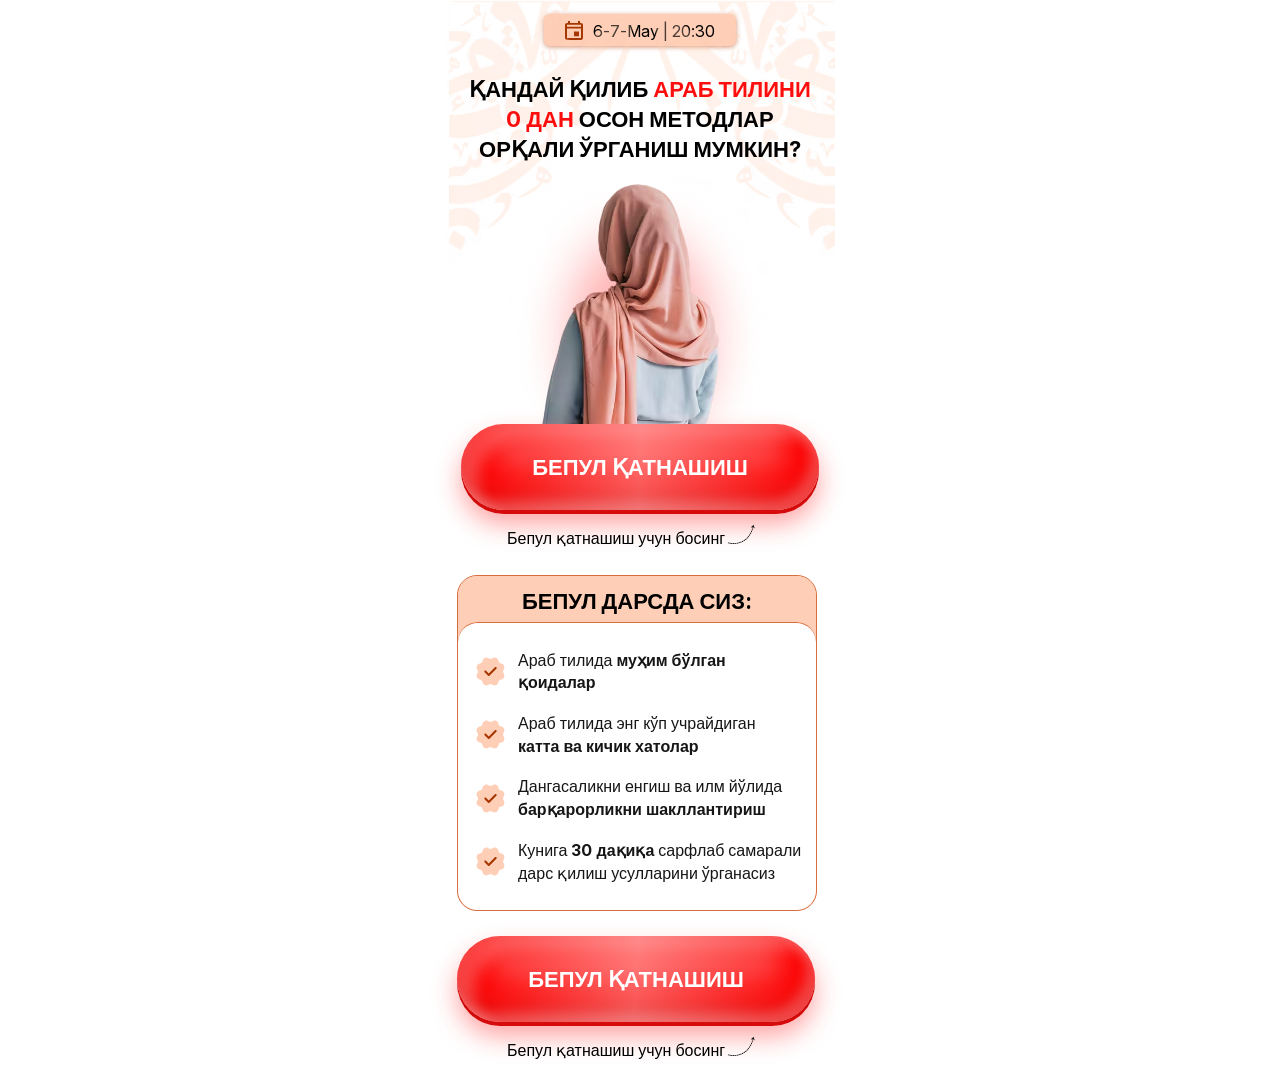
==== commit a312511f: "addd" ====
--- a/b/index.html
+++ b/b/index.html
@@ -5,11 +5,275 @@
   <meta charset="UTF-8">
   <meta name="viewport" content="width=device-width, initial-scale=1.0">
   <title>b</title>
-   <style>@font-face{font-family:"Inter";src:url(./font/Inter_18pt-Regular.woff2) format("woff2");font-weight:400;font-display:swap}@font-face{font-family:"Inter";src:url(./font/Inter_18pt-Bold.woff2) format("woff2");font-weight:700;font-display:swap}*{margin:0;padding:0;box-sizing:border-box}body{font-family:"Inter",Arial,Helvetica,sans-serif;overflow-x:hidden}.container{max-width:390px;margin-left:auto;margin-right:auto;padding-left:12px;padding-right:12px}.wrapper{position:relative}.head__img{height:auto;position:absolute;max-width:390px;width:100%;left:50%;transform:translateX(-50%)}.header{padding-top:14px;padding-bottom:28px}.header__container{display:flex;align-items:center;justify-content:center;gap:10px;max-width:192px;width:100%;background-color:#FFCEB6;box-shadow:0 1px 5px 0 #D38E6C;border-radius:6px;border:none;height:32px}.header__date{font-family:"Inter",Arial,Helvetica,sans-serif;font-weight:400;font-size:16px;line-height:40px;text-align:center;color:#000;padding-top:2px}.hero{position:relative;z-index:11}.hero__title{font-weight:700;font-size:clamp(20px, 5.5vw, 22px);line-height:30px;text-align:center;text-transform:uppercase; margin-bottom: 9px;}.hero__title span{color:#FD0E0E}.hero__row{display:flex;align-items:center;flex-direction:column}.logo{height:auto;max-width:260px;width:100%}.btn{position:relative;display:inline-flex;align-items:center;justify-content:center;font-family:"Inter",Arial,Helvetica,sans-serif;font-weight:400;font-size:22px;line-height:100%;text-align:center;text-transform:uppercase;max-width:358px;width:100%;padding:32px 0;border:none;border-radius:50px;cursor:pointer;background:linear-gradient(92.85deg,#FD0303 4.48%,#FF5E5E 50.06%,#FD0303 97.42%);box-shadow:0 14px 26px rgb(255 34 34 / .42),0 4px 0 #C20000,18px 13px 13.8px rgb(255 255 255 / .25) inset,-9px -9px 11.4px rgb(255 255 255 / .25) inset,0 -16px 22px rgb(160 0 0 / .22) inset;color:#fff;margin-top:-80px;overflow:hidden;transition:transform 0.15s ease,box-shadow 0.15s ease}.btn::before{content:"";position:absolute;top:8px;left:34px;right:34px;height:34px;border-radius:999px;background:rgb(255 255 255 / .16);filter:blur(10px);pointer-events:none}.btn:active{transform:translateY(3px);box-shadow:0 8px 18px rgb(255 34 34 / .34),0 1px 0 #C20000,18px 13px 13.8px rgb(255 255 255 / .25) inset,-9px -9px 11.4px rgb(255 255 255 / .25) inset,0 -12px 18px rgb(160 0 0 / .24) inset}.hero__flex{margin-top:16px;display:flex;align-items:center;gap:4px;max-width:266px;width:100%;margin-left:auto;margin-right:auto;position:relative}.flex__text{font-family:"Inter",Arial,Helvetica,sans-serif;font-weight:400;font-size:16px;line-height:25px;color:#000}.arrow{position:absolute;right:17px;top:-2px}.learn{padding-top:24px;padding-bottom:10px}.learn__card{overflow:hidden;border:1px solid #D76C3E;border-radius:20px;background-color:#FFCEB6;max-width:360px;width:100%;margin-bottom:60px}.learn__head{min-height:41px;padding:14px 18px 10px 18px;border-radius:18px 18px 0 0;background-color:#FFCEB6}.learn__title{font-weight:700;font-size:clamp(20px, 5.5vw, 22px);line-height:1;text-align:center;text-transform:uppercase;color:#000}.learn__list{display:flex;flex-direction:column;gap:18px;padding:26px 14px 26px 16px;list-style:none;border-radius:20px;border-top:1px solid #D76C3E;background-color:#fff}.learn__item{display:grid;grid-template-columns:28px 1fr;align-items:center;column-gap:10px}.learn__item p{font-family:"Inter",Arial,Helvetica,sans-serif;font-weight:400;font-size:clamp(12px, 4.1vw, 15px);line-height:1.42;color:#161616}.learn__item strong{font-weight:800}.learn__check{position:relative;display:block;width:28px;height:28px;flex-shrink:0}.learn__check::before{content:"";position:absolute;inset:2px;border-radius:9px;background-color:#FFC6AD;transform:rotate(45deg)}.learn__check::after{content:"";position:absolute;top:8px;left:8px;width:11px;height:6px;border-left:3px solid #E77543;border-bottom:3px solid #E77543;transform:rotate(-45deg)}</style>
-    <link rel="stylesheet" href="./css/main.css" media="print" onload="this.media='all'" />
-    <noscript>
-      <link rel="stylesheet" href="./css/main.css" />
-    </noscript>
+  <style>
+    @font-face {
+      font-family: "Inter";
+      src: url(./font/Inter_18pt-Regular.woff2) format("woff2");
+      font-weight: 400;
+      font-display: swap
+    }
+
+    @font-face {
+      font-family: "Inter";
+      src: url(./font/Inter_18pt-Bold.woff2) format("woff2");
+      font-weight: 700;
+      font-display: swap
+    }
+
+    * {
+      margin: 0;
+      padding: 0;
+      box-sizing: border-box
+    }
+
+    body {
+      font-family: "Inter", Arial, Helvetica, sans-serif;
+      overflow-x: hidden
+    }
+
+    .container {
+      max-width: 390px;
+      margin-left: auto;
+      margin-right: auto;
+      padding-left: 12px;
+      padding-right: 12px
+    }
+
+    .wrapper {
+      position: relative
+    }
+
+    .head__img {
+      height: auto;
+      position: absolute;
+      max-width: 390px;
+      width: 100%;
+      left: 50%;
+      transform: translateX(-50%)
+    }
+
+    .header {
+      padding-top: 14px;
+      padding-bottom: 28px
+    }
+
+    .header__container {
+      display: flex;
+      align-items: center;
+      justify-content: center;
+      gap: 10px;
+      max-width: 192px;
+      width: 100%;
+      background-color: #FFCEB6;
+      box-shadow: 0 1px 5px 0 #D38E6C;
+      border-radius: 6px;
+      border: none;
+      height: 32px
+    }
+
+    .header__date {
+      font-family: "Inter", Arial, Helvetica, sans-serif;
+      font-weight: 400;
+      font-size: 16px;
+      line-height: 40px;
+      text-align: center;
+      color: #000;
+      padding-top: 2px
+    }
+
+    .hero {
+      position: relative;
+      z-index: 11
+    }
+
+    .hero__title {
+      font-weight: 700;
+      font-size: clamp(20px, 5.5vw, 22px);
+      line-height: 30px;
+      text-align: center;
+      text-transform: uppercase;
+      margin-bottom: 9px;
+    }
+
+    .hero__title span {
+      color: #FD0E0E
+    }
+
+    .hero__row {
+      display: flex;
+      align-items: center;
+      flex-direction: column
+    }
+
+    .logo {
+      height: auto;
+      max-width: 260px;
+      width: 100%
+    }
+
+    .btn {
+      position: relative;
+      display: inline-flex;
+      align-items: center;
+      justify-content: center;
+      font-family: "Inter", Arial, Helvetica, sans-serif;
+      font-weight: 400;
+      font-size: 22px;
+      line-height: 100%;
+      text-align: center;
+      text-transform: uppercase;
+      max-width: 358px;
+      width: 100%;
+      padding: 32px 0;
+      border: none;
+      border-radius: 50px;
+      cursor: pointer;
+      background: linear-gradient(92.85deg, #FD0303 4.48%, #FF5E5E 50.06%, #FD0303 97.42%);
+      box-shadow: 0 14px 26px rgb(255 34 34 / .42), 0 4px 0 #C20000, 18px 13px 13.8px rgb(255 255 255 / .25) inset, -9px -9px 11.4px rgb(255 255 255 / .25) inset, 0 -16px 22px rgb(160 0 0 / .22) inset;
+      color: #fff;
+      margin-top: -80px;
+      overflow: hidden;
+      transition: transform 0.15s ease, box-shadow 0.15s ease
+    }
+
+    .btn::before {
+      content: "";
+      position: absolute;
+      top: 8px;
+      left: 34px;
+      right: 34px;
+      height: 34px;
+      border-radius: 999px;
+      background: rgb(255 255 255 / .16);
+      filter: blur(10px);
+      pointer-events: none
+    }
+
+    .btn:active {
+      transform: translateY(3px);
+      box-shadow: 0 8px 18px rgb(255 34 34 / .34), 0 1px 0 #C20000, 18px 13px 13.8px rgb(255 255 255 / .25) inset, -9px -9px 11.4px rgb(255 255 255 / .25) inset, 0 -12px 18px rgb(160 0 0 / .24) inset
+    }
+
+    .hero__flex {
+      margin-top: 16px;
+      display: flex;
+      align-items: center;
+      gap: 4px;
+      max-width: 266px;
+      width: 100%;
+      margin-left: auto;
+      margin-right: auto;
+      position: relative
+    }
+
+    .flex__text {
+      font-family: "Inter", Arial, Helvetica, sans-serif;
+      font-weight: 400;
+      font-size: 16px;
+      line-height: 25px;
+      color: #000
+    }
+
+    .arrow {
+      position: absolute;
+      right: 17px;
+      top: -2px
+    }
+
+    .learn {
+      padding-top: 24px;
+      padding-bottom: 10px
+    }
+
+    .learn__card {
+      overflow: hidden;
+      border: 1px solid #D76C3E;
+      border-radius: 20px;
+      background-color: #FFCEB6;
+      max-width: 360px;
+      width: 100%;
+      margin-bottom: 60px
+    }
+
+    .learn__head {
+      min-height: 41px;
+      padding: 14px 18px 10px 18px;
+      border-radius: 18px 18px 0 0;
+      background-color: #FFCEB6
+    }
+
+    .learn__title {
+      font-weight: 700;
+      font-size: clamp(20px, 5.5vw, 22px);
+      line-height: 1;
+      text-align: center;
+      text-transform: uppercase;
+      color: #000
+    }
+
+    .learn__list {
+      display: flex;
+      flex-direction: column;
+      gap: 18px;
+      padding: 26px 14px 26px 16px;
+      list-style: none;
+      border-radius: 20px;
+      border-top: 1px solid #D76C3E;
+      background-color: #fff
+    }
+
+    .learn__item {
+      display: grid;
+      grid-template-columns: 28px 1fr;
+      align-items: center;
+      column-gap: 16px
+    }
+
+    .learn__item p {
+      font-family: "Inter", Arial, Helvetica, sans-serif;
+      font-weight: 400;
+      font-size: clamp(12px, 4.1vw, 16px);
+      line-height: 1.42;
+      color: #161616
+    }
+
+    .learn__item strong {
+      font-weight: 800
+    }
+
+    .learn__check {
+      position: relative;
+      display: block;
+      width: 28px;
+      height: 28px;
+      flex-shrink: 0
+    }
+
+    .learn__check::before {
+      content: "";
+      position: absolute;
+      inset: 2px;
+      border-radius: 9px;
+      background-color: #FFC6AD;
+      transform: rotate(45deg)
+    }
+
+    .learn__check::after {
+      content: "";
+      position: absolute;
+      top: 8px;
+      left: 8px;
+      width: 11px;
+      height: 6px;
+      border-left: 3px solid #E77543;
+      border-bottom: 3px solid #E77543;
+      transform: rotate(-45deg)
+    }
+  </style>
+  <link rel="stylesheet" href="./css/main.css" media="print" onload="this.media='all'" />
+  <noscript>
+    <link rel="stylesheet" href="./css/main.css" />
+  </noscript>
 </head>
 
 <body>
@@ -132,4 +396,4 @@
 
 </body>
 
-</html>
+</html>
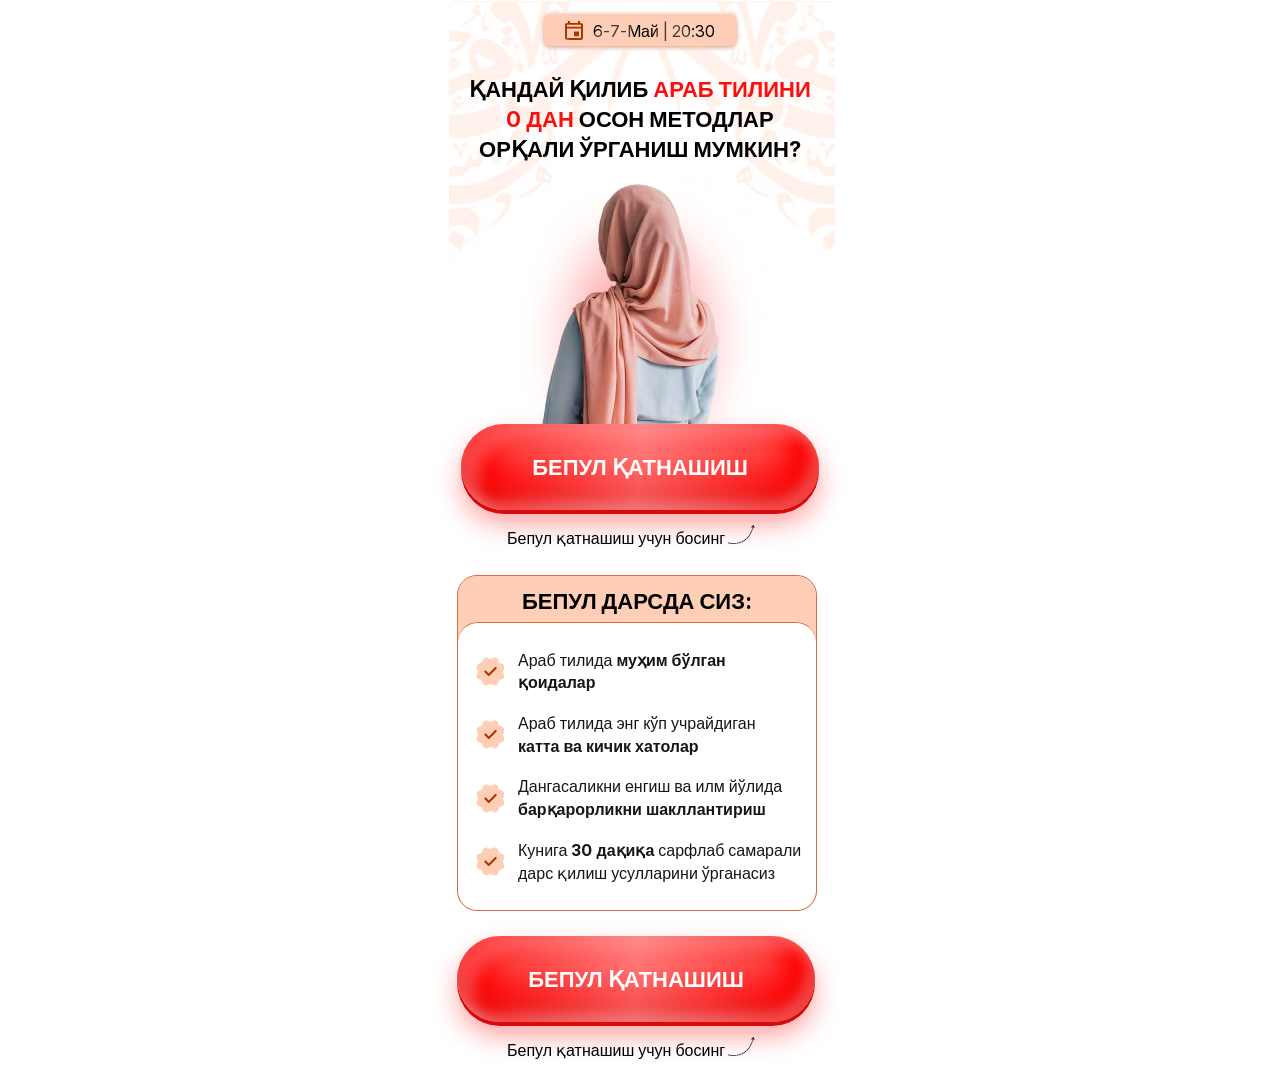
==== commit 9d963a98: "ad" ====
--- a/b/index.html
+++ b/b/index.html
@@ -284,7 +284,7 @@
     <header class="header">
       <div class="header__container container">
         <img src="./images/calendar.svg" width="18" height="19" loading="lazy" decoding="async" alt="calendar">
-        <p class="header__date">6-7-May | 20:30</p>
+        <p class="header__date">6-7-Mай | 20:30</p>
       </div>
     </header>
 
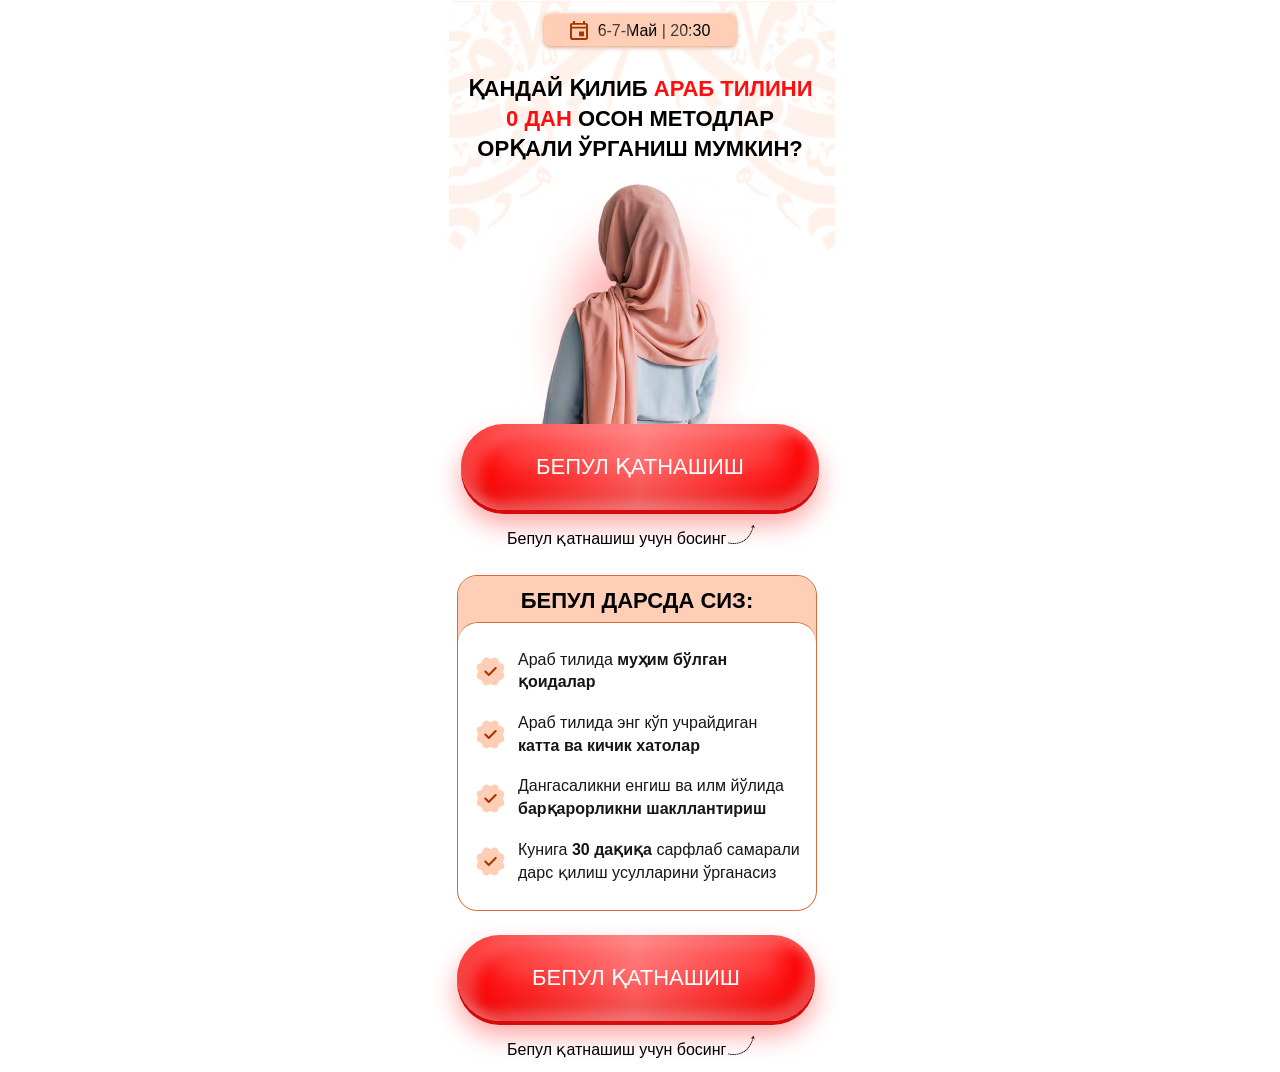
==== commit 6c485134: "Add files via upload" ====
--- a/b/index.html
+++ b/b/index.html
@@ -1,289 +1,25 @@
 <!DOCTYPE html>
-<html lang="ru">
+<html lang="uz">
 
 <head>
+  <script async src="https://spliturltest.asosit.uz/abtest.js" data-site-id="79qqBG28sQu-DjJ1"
+    data-api-base="https://spliturltest.asosit.uz"></script>
   <meta charset="UTF-8">
   <meta name="viewport" content="width=device-width, initial-scale=1.0">
-  <title>b</title>
+  <title>Hidoya Akademiya</title>
   <style>
-    @font-face {
-      font-family: "Inter";
-      src: url(./font/Inter_18pt-Regular.woff2) format("woff2");
-      font-weight: 400;
-      font-display: swap
-    }
-
-    @font-face {
-      font-family: "Inter";
-      src: url(./font/Inter_18pt-Bold.woff2) format("woff2");
-      font-weight: 700;
-      font-display: swap
-    }
-
-    * {
-      margin: 0;
-      padding: 0;
-      box-sizing: border-box
-    }
-
-    body {
-      font-family: "Inter", Arial, Helvetica, sans-serif;
-      overflow-x: hidden
-    }
-
-    .container {
-      max-width: 390px;
-      margin-left: auto;
-      margin-right: auto;
-      padding-left: 12px;
-      padding-right: 12px
-    }
-
-    .wrapper {
-      position: relative
-    }
-
-    .head__img {
-      height: auto;
-      position: absolute;
-      max-width: 390px;
-      width: 100%;
-      left: 50%;
-      transform: translateX(-50%)
-    }
-
-    .header {
-      padding-top: 14px;
-      padding-bottom: 28px
-    }
-
-    .header__container {
-      display: flex;
-      align-items: center;
-      justify-content: center;
-      gap: 10px;
-      max-width: 192px;
-      width: 100%;
-      background-color: #FFCEB6;
-      box-shadow: 0 1px 5px 0 #D38E6C;
-      border-radius: 6px;
-      border: none;
-      height: 32px
-    }
-
-    .header__date {
-      font-family: "Inter", Arial, Helvetica, sans-serif;
-      font-weight: 400;
-      font-size: 16px;
-      line-height: 40px;
-      text-align: center;
-      color: #000;
-      padding-top: 2px
-    }
-
-    .hero {
-      position: relative;
-      z-index: 11
-    }
-
-    .hero__title {
-      font-weight: 700;
-      font-size: clamp(20px, 5.5vw, 22px);
-      line-height: 30px;
-      text-align: center;
-      text-transform: uppercase;
-      margin-bottom: 9px;
-    }
-
-    .hero__title span {
-      color: #FD0E0E
-    }
-
-    .hero__row {
-      display: flex;
-      align-items: center;
-      flex-direction: column
-    }
-
-    .logo {
-      height: auto;
-      max-width: 260px;
-      width: 100%
-    }
-
-    .btn {
-      position: relative;
-      display: inline-flex;
-      align-items: center;
-      justify-content: center;
-      font-family: "Inter", Arial, Helvetica, sans-serif;
-      font-weight: 400;
-      font-size: 22px;
-      line-height: 100%;
-      text-align: center;
-      text-transform: uppercase;
-      max-width: 358px;
-      width: 100%;
-      padding: 32px 0;
-      border: none;
-      border-radius: 50px;
-      cursor: pointer;
-      background: linear-gradient(92.85deg, #FD0303 4.48%, #FF5E5E 50.06%, #FD0303 97.42%);
-      box-shadow: 0 14px 26px rgb(255 34 34 / .42), 0 4px 0 #C20000, 18px 13px 13.8px rgb(255 255 255 / .25) inset, -9px -9px 11.4px rgb(255 255 255 / .25) inset, 0 -16px 22px rgb(160 0 0 / .22) inset;
-      color: #fff;
-      margin-top: -80px;
-      overflow: hidden;
-      transition: transform 0.15s ease, box-shadow 0.15s ease
-    }
-
-    .btn::before {
-      content: "";
-      position: absolute;
-      top: 8px;
-      left: 34px;
-      right: 34px;
-      height: 34px;
-      border-radius: 999px;
-      background: rgb(255 255 255 / .16);
-      filter: blur(10px);
-      pointer-events: none
-    }
-
-    .btn:active {
-      transform: translateY(3px);
-      box-shadow: 0 8px 18px rgb(255 34 34 / .34), 0 1px 0 #C20000, 18px 13px 13.8px rgb(255 255 255 / .25) inset, -9px -9px 11.4px rgb(255 255 255 / .25) inset, 0 -12px 18px rgb(160 0 0 / .24) inset
-    }
-
-    .hero__flex {
-      margin-top: 16px;
-      display: flex;
-      align-items: center;
-      gap: 4px;
-      max-width: 266px;
-      width: 100%;
-      margin-left: auto;
-      margin-right: auto;
-      position: relative
-    }
-
-    .flex__text {
-      font-family: "Inter", Arial, Helvetica, sans-serif;
-      font-weight: 400;
-      font-size: 16px;
-      line-height: 25px;
-      color: #000
-    }
-
-    .arrow {
-      position: absolute;
-      right: 17px;
-      top: -2px
-    }
-
-    .learn {
-      padding-top: 24px;
-      padding-bottom: 10px
-    }
-
-    .learn__card {
-      overflow: hidden;
-      border: 1px solid #D76C3E;
-      border-radius: 20px;
-      background-color: #FFCEB6;
-      max-width: 360px;
-      width: 100%;
-      margin-bottom: 60px
-    }
-
-    .learn__head {
-      min-height: 41px;
-      padding: 14px 18px 10px 18px;
-      border-radius: 18px 18px 0 0;
-      background-color: #FFCEB6
-    }
-
-    .learn__title {
-      font-weight: 700;
-      font-size: clamp(20px, 5.5vw, 22px);
-      line-height: 1;
-      text-align: center;
-      text-transform: uppercase;
-      color: #000
-    }
-
-    .learn__list {
-      display: flex;
-      flex-direction: column;
-      gap: 18px;
-      padding: 26px 14px 26px 16px;
-      list-style: none;
-      border-radius: 20px;
-      border-top: 1px solid #D76C3E;
-      background-color: #fff
-    }
-
-    .learn__item {
-      display: grid;
-      grid-template-columns: 28px 1fr;
-      align-items: center;
-      column-gap: 16px
-    }
-
-    .learn__item p {
-      font-family: "Inter", Arial, Helvetica, sans-serif;
-      font-weight: 400;
-      font-size: clamp(12px, 4.1vw, 16px);
-      line-height: 1.42;
-      color: #161616
-    }
-
-    .learn__item strong {
-      font-weight: 800
-    }
-
-    .learn__check {
-      position: relative;
-      display: block;
-      width: 28px;
-      height: 28px;
-      flex-shrink: 0
-    }
-
-    .learn__check::before {
-      content: "";
-      position: absolute;
-      inset: 2px;
-      border-radius: 9px;
-      background-color: #FFC6AD;
-      transform: rotate(45deg)
-    }
-
-    .learn__check::after {
-      content: "";
-      position: absolute;
-      top: 8px;
-      left: 8px;
-      width: 11px;
-      height: 6px;
-      border-left: 3px solid #E77543;
-      border-bottom: 3px solid #E77543;
-      transform: rotate(-45deg)
-    }
+   * { margin: 0; padding: 0; box-sizing: border-box } body { font-family: "Inter", Arial, Helvetica, sans-serif; overflow-x: hidden } .container { max-width: 390px; margin-left: auto; margin-right: auto; padding-left: 12px; padding-right: 12px } .wrapper { position: relative } .head__img { height: auto; position: absolute; max-width: 390px; width: 100%; left: 50%; transform: translateX(-50%) } .header { padding-top: 14px; padding-bottom: 28px } .header__container { display: flex; align-items: center; justify-content: center; gap: 10px; max-width: 192px; width: 100%; background-color: #FFCEB6; box-shadow: 0 1px 5px 0 #D38E6C; border-radius: 6px; border: none; height: 32px } .header__date { font-family: "Inter", Arial, Helvetica, sans-serif; font-weight: 400; font-size: 16px; line-height: 40px; text-align: center; color: #000; padding-top: 2px } .hero { position: relative; z-index: 11 } .hero__title { font-weight: 700; font-size: clamp(20px, 5.5vw, 22px); line-height: 30px; text-align: center; text-transform: uppercase; margin-bottom: 9px; } .hero__title span { color: #FD0E0E } .hero__row { display: flex; align-items: center; flex-direction: column } .logo { height: auto; max-width: 260px; width: 100% } .btn { position: relative; display: inline-flex; align-items: center; justify-content: center; font-family: "Inter", Arial, Helvetica, sans-serif; font-weight: 400; font-size: 22px; line-height: 100%; text-align: center; text-transform: uppercase; max-width: 358px; width: 100%; padding: 32px 0; border: none; border-radius: 50px; cursor: pointer; background: linear-gradient(92.85deg, #FD0303 4.48%, #FF5E5E 50.06%, #FD0303 97.42%); box-shadow: 0 14px 26px rgb(255 34 34 / .42), 0 4px 0 #C20000, 18px 13px 13.8px rgb(255 255 255 / .25) inset, -9px -9px 11.4px rgb(255 255 255 / .25) inset, 0 -16px 22px rgb(160 0 0 / .22) inset; color: #fff; margin-top: -80px; overflow: hidden; transition: transform 0.15s ease, box-shadow 0.15s ease } .btn::before { content: ""; position: absolute; top: 8px; left: 34px; right: 34px; height: 34px; border-radius: 999px; background: rgb(255 255 255 / .16); filter: blur(10px); pointer-events: none } .btn:active { transform: translateY(3px); box-shadow: 0 8px 18px rgb(255 34 34 / .34), 0 1px 0 #C20000, 18px 13px 13.8px rgb(255 255 255 / .25) inset, -9px -9px 11.4px rgb(255 255 255 / .25) inset, 0 -12px 18px rgb(160 0 0 / .24) inset } .hero__flex { margin-top: 16px; display: flex; align-items: center; gap: 4px; max-width: 266px; width: 100%; margin-left: auto; margin-right: auto; position: relative } .flex__text { font-family: "Inter", Arial, Helvetica, sans-serif; font-weight: 400; font-size: 16px; line-height: 25px; color: #000 } .arrow { position: absolute; right: 17px; top: -2px } .learn { padding-top: 24px; padding-bottom: 10px } .learn__card { overflow: hidden; border: 1px solid #D76C3E; border-radius: 20px; background-color: #FFCEB6; max-width: 360px; width: 100%; margin-bottom: 60px } .learn__head { min-height: 41px; padding: 14px 18px 10px 18px; border-radius: 18px 18px 0 0; background-color: #FFCEB6 } .learn__title { font-weight: 700; font-size: clamp(20px, 5.5vw, 22px); line-height: 1; text-align: center; text-transform: uppercase; color: #000 } .learn__list { display: flex; flex-direction: column; gap: 18px; padding: 26px 14px 26px 16px; list-style: none; border-radius: 20px; border-top: 1px solid #D76C3E; background-color: #fff } .learn__item { display: grid; grid-template-columns: 28px 1fr; align-items: center; column-gap: 16px } .learn__item p { font-family: "Inter", Arial, Helvetica, sans-serif; font-weight: 400; font-size: clamp(12px, 4.1vw, 16px); line-height: 1.42; color: #161616 } .learn__item strong { font-weight: 800 } .learn__check { position: relative; display: block; width: 28px; height: 28px; flex-shrink: 0 } .learn__check::before { content: ""; position: absolute; inset: 2px; border-radius: 9px; background-color: #FFC6AD; transform: rotate(45deg) } .learn__check::after { content: ""; position: absolute; top: 8px; left: 8px; width: 11px; height: 6px; border-left: 3px solid #E77543; border-bottom: 3px solid #E77543; transform: rotate(-45deg) }
   </style>
-  <link rel="stylesheet" href="./css/main.css" media="print" onload="this.media='all'" />
-  <noscript>
-    <link rel="stylesheet" href="./css/main.css" />
-  </noscript>
 </head>
 
 <body>
 
   <div class="wrapper">
-    <img src="./images/head__img.avif" width="390" height="259" loading="lazy" decoding="async" alt="headImg"
+    <img src="/images/head__img.avif" width="390" height="259" loading="lazy" decoding="async" alt="headImg"
       class="head__img">
     <header class="header">
       <div class="header__container container">
-        <img src="./images/calendar.svg" width="18" height="19" loading="lazy" decoding="async" alt="calendar">
+        <img src="/images/calendar.svg" width="18" height="19" loading="lazy" decoding="async" alt="calendar">
         <p class="header__date">6-7-Mай | 20:30</p>
       </div>
     </header>
@@ -295,7 +31,7 @@
             0 дан</span> осон методлар <br> орқали ўрганиш мумкин?
         </h2>
         <div class="hero__row">
-          <img src="./images/logo.avif" width="260" height="400" fetchpriority="high" loading="lazy" decoding="async"
+          <img src="/images/logo.avif" width="260" height="400" fetchpriority="high" loading="lazy" decoding="async"
             alt="logo" class="logo">
           <button class="btn registerBtn" id="open">Бепул қатнашиш</button>
         </div>
@@ -303,7 +39,7 @@
           <p class="flex__text">
             Бепул қатнашиш учун босинг
           </p>
-          <img src="./images/arrow.svg" width="29" height="21" alt="arrowImg" class="arrow">
+          <img src="/images/arrow.svg" width="29" height="21" alt="arrowImg" class="arrow">
         </div>
       </div>
     </section>
@@ -317,19 +53,19 @@
         </div>
         <ul class="learn__list">
           <li class="learn__item">
-            <img src="./images/sticky.svg" width="33" height="33" loading="lazy" decoding="async" alt="">
+            <img src="/images/sticky.svg" width="33" height="33" loading="lazy" decoding="async" alt="">
             <p>Араб тилида <strong>муҳим бўлган <br> қоидалар</strong></p>
           </li>
           <li class="learn__item">
-            <img src="./images/sticky.svg" width="33" height="33" loading="lazy" decoding="async" alt="">
+            <img src="/images/sticky.svg" width="33" height="33" loading="lazy" decoding="async" alt="">
             <p>Араб тилида энг кўп учрайдиган <br> <strong>катта ва кичик хатолар</strong></p>
           </li>
           <li class="learn__item">
-            <img src="./images/sticky.svg" width="33" height="33" loading="lazy" decoding="async" alt="">
+            <img src="/images/sticky.svg" width="33" height="33" loading="lazy" decoding="async" alt="">
             <p>Дангасаликни енгиш ва илм йўлида <strong>барқарорликни шакллантириш</strong></p>
           </li>
           <li class="learn__item">
-            <img src="./images/sticky.svg" width="33" height="33" loading="lazy" decoding="async" alt="">
+            <img src="/images/sticky.svg" width="33" height="33" loading="lazy" decoding="async" alt="">
             <p>Кунига <strong>30 дақиқа</strong> сарфлаб самарали дарс қилиш усулларини ўрганасиз</p>
           </li>
         </ul>
@@ -339,61 +75,13 @@
         <p class="flex__text">
           Бепул қатнашиш учун босинг
         </p>
-        <img src="./images/arrow.svg" width="29" height="21" alt="arrowImg" class="arrow">
+        <img src="/images/arrow.svg" width="29" height="21" alt="arrowImg" class="arrow">
       </div>
     </div>
   </section>
 
-  <div id="registrationModal" class="homeModal" style="display: none">
-    <div class="homeModalOverlay"></div>
-    <div class="homeFormContainer">
-      <button class="closeButton" id="closeModalBtn">
-        <svg xmlns="http://www.w3.org/2000/svg" width="16" height="16" viewBox="0 0 12 12" fill="none">
-          <path d="M1 11L11 1M1 1.00001L11 11" stroke="currentColor" stroke-width="1.5" stroke-linecap="round" />
-        </svg>
-      </button>
-      <div class="homeFormTop">
-        <h1 class="homeFormTopTitle">
-          Рўйхатдан ўтиш учун <br> маълумотларингизни киритинг!
-        </h1>
-      </div>
-      <form id="registrationForm" name="contact-form">
-        <div class="HomeFormRow">
-          <label class="HomeFormRowLabel" for="name">Исмингиз:</label>
-          <input class="HomeFormRowInput" type="text" id="name" name="name" placeholder="Исмингизни киритинг"
-            autocomplete="name" />
-          <p class="homeFormErrorText" id="nameError" style="display: none">❌ Исмингизни киритинг!</p>
-        </div>
-
-        <div class="HomeFormRow">
-          <label class="HomeFormRowLabel" for="phone">Телефон рақамингиз:</label>
-          <div class="phone-input-container">
-            <button type="button" class="selected-country" id="selectedCountry">
-              <div id="selectedCountryFlag" style="display: flex; align-items: center;"></div>
-              <svg id="dropdownIcon" xmlns="http://www.w3.org/2000/svg" width="16" height="16" viewBox="0 0 24 24"
-                fill="none" stroke="currentColor" stroke-width="2" stroke-linecap="round" stroke-linejoin="round">
-                <polyline points="6 9 12 15 18 9"></polyline>
-              </svg>
-              <span class="selected-code" id="selectedCountryCodeText">+998</span>
-            </button>
-            <div class="country-dropdown" id="countryDropdown" style="display:none"></div>
-            <div class="phone-field" style="flex: 1;">
-              <input class="HomeFormRowInput phone-input" type="tel" id="phone" name="phone" inputmode="numeric"
-                placeholder="88 888 88 88" autocomplete="tel"
-                style="border: none; background-color: transparent; padding-left: 5px; width: 100%;" />
-            </div>
-          </div>
-          <p class="homeFormErrorText" id="phoneError" style="display:none">❌ Телефон рақам мос эмас!</p>
-        </div>
-
-        <button type="submit" class="HomeFormBtn" id="submitBtn">ДАВОМ ЭТИШ</button>
-      </form>
-    </div>
-  </div>
-
-  <script defer src="./js/phoneFormatter.js"></script>
-  <script defer src="./js/app.js"></script>
-
+    <script defer>document.addEventListener("DOMContentLoaded",()=>{document.querySelectorAll(".registerBtn").forEach(e=>{e.addEventListener("click",()=>{"function"==typeof fbq&&fbq("track","CompleteRegistration")})})});</script>
+  <script src="../js/app.js" defer></script>
 </body>
 
 </html>
